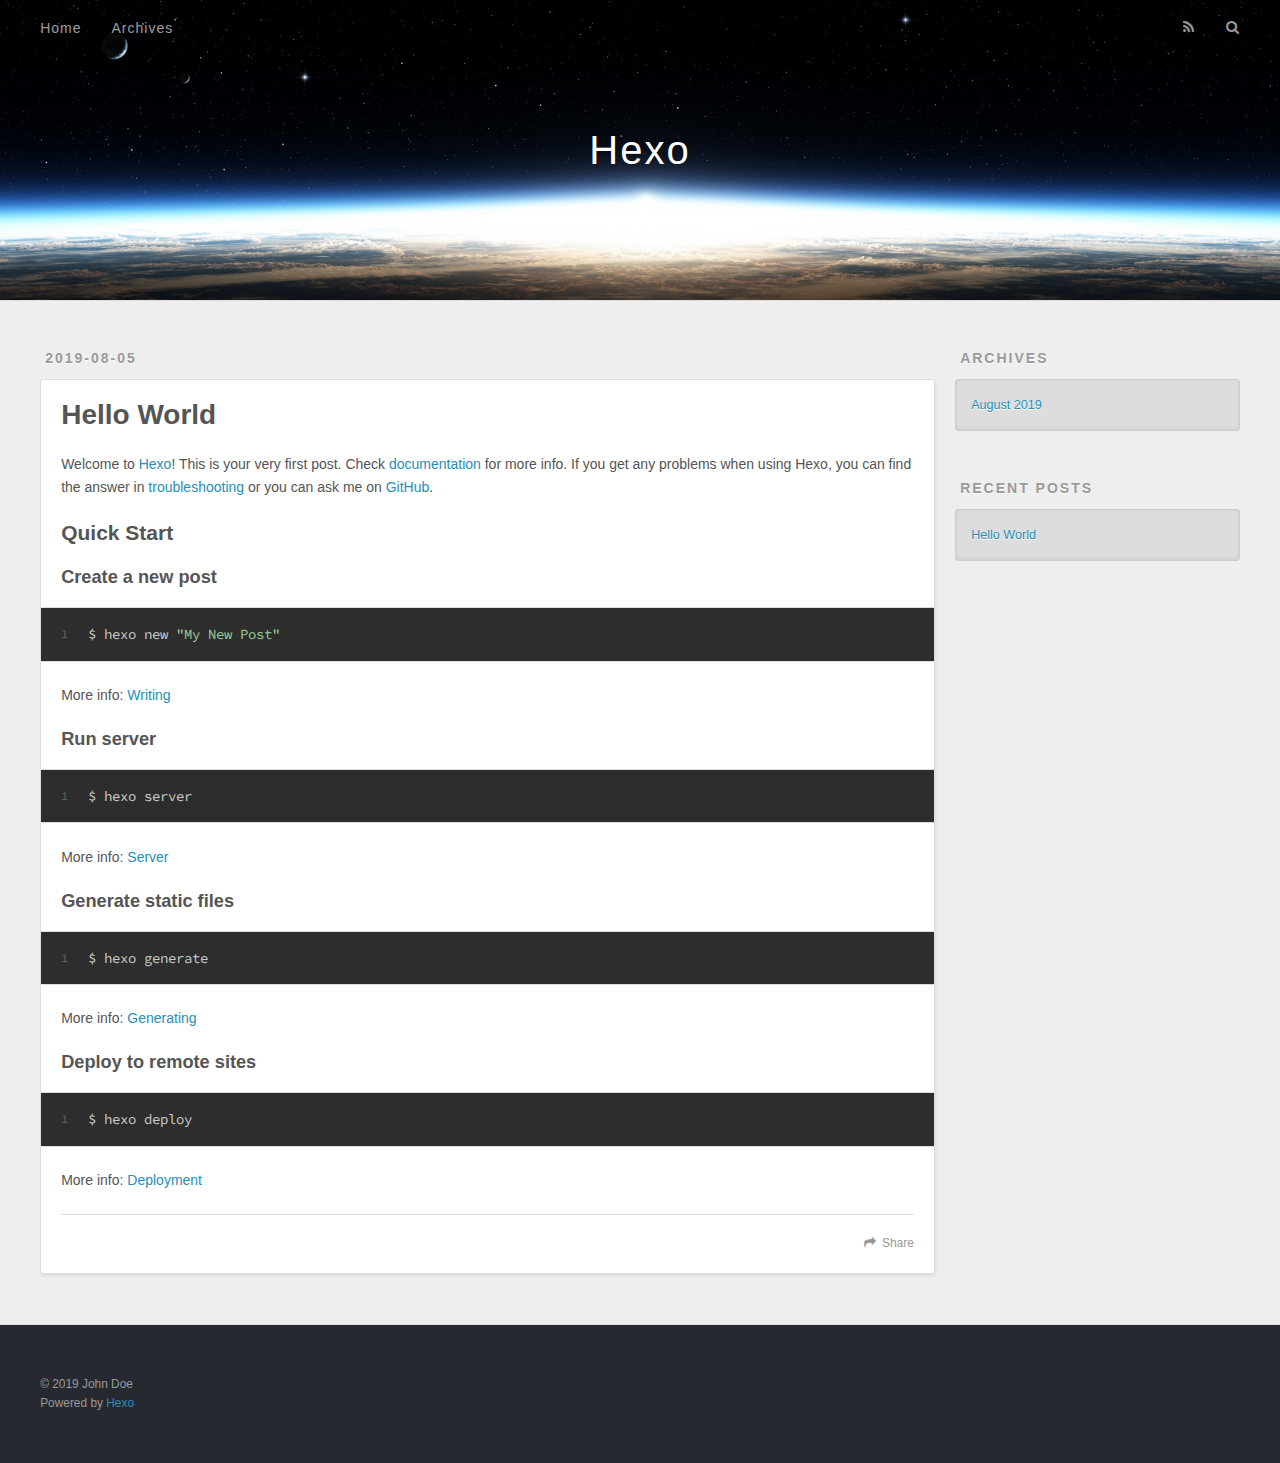
==== index.html @ 6dc32190 "Site updated: 2019-08-05 23:00:31" ====
<!DOCTYPE html>
<html>
<head><meta name="generator" content="Hexo 3.9.0">
  <meta charset="utf-8">
  

  
  <title>Hexo</title>
  <meta name="viewport" content="width=device-width, initial-scale=1, maximum-scale=1">
  <meta property="og:type" content="website">
<meta property="og:title" content="Hexo">
<meta property="og:url" content="http://yoursite.com/index.html">
<meta property="og:site_name" content="Hexo">
<meta property="og:locale" content="default">
<meta name="twitter:card" content="summary">
<meta name="twitter:title" content="Hexo">
  
    <link rel="alternate" href="/atom.xml" title="Hexo" type="application/atom+xml">
  
  
    <link rel="icon" href="/favicon.png">
  
  
    <link href="//fonts.googleapis.com/css?family=Source+Code+Pro" rel="stylesheet" type="text/css">
  
  <link rel="stylesheet" href="/css/style.css">
</head>
</html>
<body>
  <div id="container">
    <div id="wrap">
      <header id="header">
  <div id="banner"></div>
  <div id="header-outer" class="outer">
    <div id="header-title" class="inner">
      <h1 id="logo-wrap">
        <a href="/" id="logo">Hexo</a>
      </h1>
      
    </div>
    <div id="header-inner" class="inner">
      <nav id="main-nav">
        <a id="main-nav-toggle" class="nav-icon"></a>
        
          <a class="main-nav-link" href="/">Home</a>
        
          <a class="main-nav-link" href="/archives">Archives</a>
        
      </nav>
      <nav id="sub-nav">
        
          <a id="nav-rss-link" class="nav-icon" href="/atom.xml" title="RSS Feed"></a>
        
        <a id="nav-search-btn" class="nav-icon" title="Search"></a>
      </nav>
      <div id="search-form-wrap">
        <form action="//google.com/search" method="get" accept-charset="UTF-8" class="search-form"><input type="search" name="q" class="search-form-input" placeholder="Search"><button type="submit" class="search-form-submit">&#xF002;</button><input type="hidden" name="sitesearch" value="http://yoursite.com"></form>
      </div>
    </div>
  </div>
</header>
      <div class="outer">
        <section id="main">
  
    <article id="post-hello-world" class="article article-type-post" itemscope itemprop="blogPost">
  <div class="article-meta">
    <a href="/2019/08/05/hello-world/" class="article-date">
  <time datetime="2019-08-05T14:54:12.470Z" itemprop="datePublished">2019-08-05</time>
</a>
    
  </div>
  <div class="article-inner">
    
    
      <header class="article-header">
        
  
    <h1 itemprop="name">
      <a class="article-title" href="/2019/08/05/hello-world/">Hello World</a>
    </h1>
  

      </header>
    
    <div class="article-entry" itemprop="articleBody">
      
        <p>Welcome to <a href="https://hexo.io/" target="_blank" rel="noopener">Hexo</a>! This is your very first post. Check <a href="https://hexo.io/docs/" target="_blank" rel="noopener">documentation</a> for more info. If you get any problems when using Hexo, you can find the answer in <a href="https://hexo.io/docs/troubleshooting.html" target="_blank" rel="noopener">troubleshooting</a> or you can ask me on <a href="https://github.com/hexojs/hexo/issues" target="_blank" rel="noopener">GitHub</a>.</p>
<h2 id="Quick-Start"><a href="#Quick-Start" class="headerlink" title="Quick Start"></a>Quick Start</h2><h3 id="Create-a-new-post"><a href="#Create-a-new-post" class="headerlink" title="Create a new post"></a>Create a new post</h3><figure class="highlight bash"><table><tr><td class="gutter"><pre><span class="line">1</span><br></pre></td><td class="code"><pre><span class="line">$ hexo new <span class="string">"My New Post"</span></span><br></pre></td></tr></table></figure>

<p>More info: <a href="https://hexo.io/docs/writing.html" target="_blank" rel="noopener">Writing</a></p>
<h3 id="Run-server"><a href="#Run-server" class="headerlink" title="Run server"></a>Run server</h3><figure class="highlight bash"><table><tr><td class="gutter"><pre><span class="line">1</span><br></pre></td><td class="code"><pre><span class="line">$ hexo server</span><br></pre></td></tr></table></figure>

<p>More info: <a href="https://hexo.io/docs/server.html" target="_blank" rel="noopener">Server</a></p>
<h3 id="Generate-static-files"><a href="#Generate-static-files" class="headerlink" title="Generate static files"></a>Generate static files</h3><figure class="highlight bash"><table><tr><td class="gutter"><pre><span class="line">1</span><br></pre></td><td class="code"><pre><span class="line">$ hexo generate</span><br></pre></td></tr></table></figure>

<p>More info: <a href="https://hexo.io/docs/generating.html" target="_blank" rel="noopener">Generating</a></p>
<h3 id="Deploy-to-remote-sites"><a href="#Deploy-to-remote-sites" class="headerlink" title="Deploy to remote sites"></a>Deploy to remote sites</h3><figure class="highlight bash"><table><tr><td class="gutter"><pre><span class="line">1</span><br></pre></td><td class="code"><pre><span class="line">$ hexo deploy</span><br></pre></td></tr></table></figure>

<p>More info: <a href="https://hexo.io/docs/deployment.html" target="_blank" rel="noopener">Deployment</a></p>

      
    </div>
    <footer class="article-footer">
      <a data-url="http://yoursite.com/2019/08/05/hello-world/" data-id="cjyyistg40000jovvkokvq77o" class="article-share-link">Share</a>
      
      
    </footer>
  </div>
  
</article>


  


</section>
        
          <aside id="sidebar">
  
    

  
    

  
    
  
    
  <div class="widget-wrap">
    <h3 class="widget-title">Archives</h3>
    <div class="widget">
      <ul class="archive-list"><li class="archive-list-item"><a class="archive-list-link" href="/archives/2019/08/">August 2019</a></li></ul>
    </div>
  </div>


  
    
  <div class="widget-wrap">
    <h3 class="widget-title">Recent Posts</h3>
    <div class="widget">
      <ul>
        
          <li>
            <a href="/2019/08/05/hello-world/">Hello World</a>
          </li>
        
      </ul>
    </div>
  </div>

  
</aside>
        
      </div>
      <footer id="footer">
  
  <div class="outer">
    <div id="footer-info" class="inner">
      &copy; 2019 John Doe<br>
      Powered by <a href="http://hexo.io/" target="_blank">Hexo</a>
    </div>
  </div>
</footer>
    </div>
    <nav id="mobile-nav">
  
    <a href="/" class="mobile-nav-link">Home</a>
  
    <a href="/archives" class="mobile-nav-link">Archives</a>
  
</nav>
    

<script src="//ajax.googleapis.com/ajax/libs/jquery/2.0.3/jquery.min.js"></script>


  <link rel="stylesheet" href="/fancybox/jquery.fancybox.css">
  <script src="/fancybox/jquery.fancybox.pack.js"></script>


<script src="/js/script.js"></script>



  </div>
</body>
</html>
---- css/style.css ----
body {
  width: 100%;
}
body:before,
body:after {
  content: "";
  display: table;
}
body:after {
  clear: both;
}
html,
body,
div,
span,
applet,
object,
iframe,
h1,
h2,
h3,
h4,
h5,
h6,
p,
blockquote,
pre,
a,
abbr,
acronym,
address,
big,
cite,
code,
del,
dfn,
em,
img,
ins,
kbd,
q,
s,
samp,
small,
strike,
strong,
sub,
sup,
tt,
var,
dl,
dt,
dd,
ol,
ul,
li,
fieldset,
form,
label,
legend,
table,
caption,
tbody,
tfoot,
thead,
tr,
th,
td {
  margin: 0;
  padding: 0;
  border: 0;
  outline: 0;
  font-weight: inherit;
  font-style: inherit;
  font-family: inherit;
  font-size: 100%;
  vertical-align: baseline;
}
body {
  line-height: 1;
  color: #000;
  background: #fff;
}
ol,
ul {
  list-style: none;
}
table {
  border-collapse: separate;
  border-spacing: 0;
  vertical-align: middle;
}
caption,
th,
td {
  text-align: left;
  font-weight: normal;
  vertical-align: middle;
}
a img {
  border: none;
}
input,
button {
  margin: 0;
  padding: 0;
}
input::-moz-focus-inner,
button::-moz-focus-inner {
  border: 0;
  padding: 0;
}
@font-face {
  font-family: FontAwesome;
  font-style: normal;
  font-weight: normal;
  src: url("fonts/fontawesome-webfont.eot?v=#4.0.3");
  src: url("fonts/fontawesome-webfont.eot?#iefix&v=#4.0.3") format("embedded-opentype"), url("fonts/fontawesome-webfont.woff?v=#4.0.3") format("woff"), url("fonts/fontawesome-webfont.ttf?v=#4.0.3") format("truetype"), url("fonts/fontawesome-webfont.svg#fontawesomeregular?v=#4.0.3") format("svg");
}
html,
body,
#container {
  height: 100%;
}
body {
  background: #eee;
  font: 14px -apple-system, BlinkMacSystemFont, "Segoe UI", "Roboto", "Oxygen", "Ubuntu", "Cantarell", "Fira Sans", "Droid Sans", "Helvetica Neue", sans-serif;
  -webkit-text-size-adjust: 100%;
}
.outer {
  max-width: 1220px;
  margin: 0 auto;
  padding: 0 20px;
}
.outer:before,
.outer:after {
  content: "";
  display: table;
}
.outer:after {
  clear: both;
}
.inner {
  display: inline;
  float: left;
  width: 98.33333333333333%;
  margin: 0 0.833333333333333%;
}
.left,
.alignleft {
  float: left;
}
.right,
.alignright {
  float: right;
}
.clear {
  clear: both;
}
#container {
  position: relative;
}
.mobile-nav-on {
  overflow: hidden;
}
#wrap {
  height: 100%;
  width: 100%;
  position: absolute;
  top: 0;
  left: 0;
  -webkit-transition: 0.2s ease-out;
  -moz-transition: 0.2s ease-out;
  -ms-transition: 0.2s ease-out;
  transition: 0.2s ease-out;
  z-index: 1;
  background: #eee;
}
.mobile-nav-on #wrap {
  left: 280px;
}
@media screen and (min-width: 768px) {
  #main {
    display: inline;
    float: left;
    width: 73.33333333333333%;
    margin: 0 0.833333333333333%;
  }
}
.article-date,
.article-category-link,
.archive-year,
.widget-title {
  text-decoration: none;
  text-transform: uppercase;
  letter-spacing: 2px;
  color: #999;
  margin-bottom: 1em;
  margin-left: 5px;
  line-height: 1em;
  text-shadow: 0 1px #fff;
  font-weight: bold;
}
.article-inner,
.archive-article-inner {
  background: #fff;
  -webkit-box-shadow: 1px 2px 3px #ddd;
  box-shadow: 1px 2px 3px #ddd;
  border: 1px solid #ddd;
  border-radius: 3px;
}
.article-entry h1,
.widget h1 {
  font-size: 2em;
}
.article-entry h2,
.widget h2 {
  font-size: 1.5em;
}
.article-entry h3,
.widget h3 {
  font-size: 1.3em;
}
.article-entry h4,
.widget h4 {
  font-size: 1.2em;
}
.article-entry h5,
.widget h5 {
  font-size: 1em;
}
.article-entry h6,
.widget h6 {
  font-size: 1em;
  color: #999;
}
.article-entry hr,
.widget hr {
  border: 1px dashed #ddd;
}
.article-entry strong,
.widget strong {
  font-weight: bold;
}
.article-entry em,
.widget em,
.article-entry cite,
.widget cite {
  font-style: italic;
}
.article-entry sup,
.widget sup,
.article-entry sub,
.widget sub {
  font-size: 0.75em;
  line-height: 0;
  position: relative;
  vertical-align: baseline;
}
.article-entry sup,
.widget sup {
  top: -0.5em;
}
.article-entry sub,
.widget sub {
  bottom: -0.2em;
}
.article-entry small,
.widget small {
  font-size: 0.85em;
}
.article-entry acronym,
.widget acronym,
.article-entry abbr,
.widget abbr {
  border-bottom: 1px dotted;
}
.article-entry ul,
.widget ul,
.article-entry ol,
.widget ol,
.article-entry dl,
.widget dl {
  margin: 0 20px;
  line-height: 1.6em;
}
.article-entry ul ul,
.widget ul ul,
.article-entry ol ul,
.widget ol ul,
.article-entry ul ol,
.widget ul ol,
.article-entry ol ol,
.widget ol ol {
  margin-top: 0;
  margin-bottom: 0;
}
.article-entry ul,
.widget ul {
  list-style: disc;
}
.article-entry ol,
.widget ol {
  list-style: decimal;
}
.article-entry dt,
.widget dt {
  font-weight: bold;
}
#header {
  height: 300px;
  position: relative;
  border-bottom: 1px solid #ddd;
}
#header:before,
#header:after {
  content: "";
  position: absolute;
  left: 0;
  right: 0;
  height: 40px;
}
#header:before {
  top: 0;
  background: -webkit-linear-gradient(rgba(0,0,0,0.2), transparent);
  background: -moz-linear-gradient(rgba(0,0,0,0.2), transparent);
  background: -ms-linear-gradient(rgba(0,0,0,0.2), transparent);
  background: linear-gradient(rgba(0,0,0,0.2), transparent);
}
#header:after {
  bottom: 0;
  background: -webkit-linear-gradient(transparent, rgba(0,0,0,0.2));
  background: -moz-linear-gradient(transparent, rgba(0,0,0,0.2));
  background: -ms-linear-gradient(transparent, rgba(0,0,0,0.2));
  background: linear-gradient(transparent, rgba(0,0,0,0.2));
}
#header-outer {
  height: 100%;
  position: relative;
}
#header-inner {
  position: relative;
  overflow: hidden;
}
#banner {
  position: absolute;
  top: 0;
  left: 0;
  width: 100%;
  height: 100%;
  background: url("images/banner.jpg") center #000;
  -webkit-background-size: cover;
  -moz-background-size: cover;
  background-size: cover;
  z-index: -1;
}
#header-title {
  text-align: center;
  height: 40px;
  position: absolute;
  top: 50%;
  left: 0;
  margin-top: -20px;
}
#logo,
#subtitle {
  text-decoration: none;
  color: #fff;
  font-weight: 300;
  text-shadow: 0 1px 4px rgba(0,0,0,0.3);
}
#logo {
  font-size: 40px;
  line-height: 40px;
  letter-spacing: 2px;
}
#subtitle {
  font-size: 16px;
  line-height: 16px;
  letter-spacing: 1px;
}
#subtitle-wrap {
  margin-top: 16px;
}
#main-nav {
  float: left;
  margin-left: -15px;
}
.nav-icon,
.main-nav-link {
  float: left;
  color: #fff;
  opacity: 0.6;
  text-decoration: none;
  text-shadow: 0 1px rgba(0,0,0,0.2);
  -webkit-transition: opacity 0.2s;
  -moz-transition: opacity 0.2s;
  -ms-transition: opacity 0.2s;
  transition: opacity 0.2s;
  display: block;
  padding: 20px 15px;
}
.nav-icon:hover,
.main-nav-link:hover {
  opacity: 1;
}
.nav-icon {
  font-family: FontAwesome;
  text-align: center;
  font-size: 14px;
  width: 14px;
  height: 14px;
  padding: 20px 15px;
  position: relative;
  cursor: pointer;
}
.main-nav-link {
  font-weight: 300;
  letter-spacing: 1px;
}
@media screen and (max-width: 479px) {
  .main-nav-link {
    display: none;
  }
}
#main-nav-toggle {
  display: none;
}
#main-nav-toggle:before {
  content: "\f0c9";
}
@media screen and (max-width: 479px) {
  #main-nav-toggle {
    display: block;
  }
}
#sub-nav {
  float: right;
  margin-right: -15px;
}
#nav-rss-link:before {
  content: "\f09e";
}
#nav-search-btn:before {
  content: "\f002";
}
#search-form-wrap {
  position: absolute;
  top: 15px;
  width: 150px;
  height: 30px;
  right: -150px;
  opacity: 0;
  -webkit-transition: 0.2s ease-out;
  -moz-transition: 0.2s ease-out;
  -ms-transition: 0.2s ease-out;
  transition: 0.2s ease-out;
}
#search-form-wrap.on {
  opacity: 1;
  right: 0;
}
@media screen and (max-width: 479px) {
  #search-form-wrap {
    width: 100%;
    right: -100%;
  }
}
.search-form {
  position: absolute;
  top: 0;
  left: 0;
  right: 0;
  background: #fff;
  padding: 5px 15px;
  border-radius: 15px;
  -webkit-box-shadow: 0 0 10px rgba(0,0,0,0.3);
  box-shadow: 0 0 10px rgba(0,0,0,0.3);
}
.search-form-input {
  border: none;
  background: none;
  color: #555;
  width: 100%;
  font: 13px -apple-system, BlinkMacSystemFont, "Segoe UI", "Roboto", "Oxygen", "Ubuntu", "Cantarell", "Fira Sans", "Droid Sans", "Helvetica Neue", sans-serif;
  outline: none;
}
.search-form-input::-webkit-search-results-decoration,
.search-form-input::-webkit-search-cancel-button {
  -webkit-appearance: none;
}
.search-form-submit {
  position: absolute;
  top: 50%;
  right: 10px;
  margin-top: -7px;
  font: 13px FontAwesome;
  border: none;
  background: none;
  color: #bbb;
  cursor: pointer;
}
.search-form-submit:hover,
.search-form-submit:focus {
  color: #777;
}
.article {
  margin: 50px 0;
}
.article-inner {
  overflow: hidden;
}
.article-meta:before,
.article-meta:after {
  content: "";
  display: table;
}
.article-meta:after {
  clear: both;
}
.article-date {
  float: left;
}
.article-category {
  float: left;
  line-height: 1em;
  color: #ccc;
  text-shadow: 0 1px #fff;
  margin-left: 8px;
}
.article-category:before {
  content: "\2022";
}
.article-category-link {
  margin: 0 12px 1em;
}
.article-header {
  padding: 20px 20px 0;
}
.article-title {
  text-decoration: none;
  font-size: 2em;
  font-weight: bold;
  color: #555;
  line-height: 1.1em;
  -webkit-transition: color 0.2s;
  -moz-transition: color 0.2s;
  -ms-transition: color 0.2s;
  transition: color 0.2s;
}
a.article-title:hover {
  color: #258fb8;
}
.article-entry {
  color: #555;
  padding: 0 20px;
}
.article-entry:before,
.article-entry:after {
  content: "";
  display: table;
}
.article-entry:after {
  clear: both;
}
.article-entry p,
.article-entry table {
  line-height: 1.6em;
  margin: 1.6em 0;
}
.article-entry h1,
.article-entry h2,
.article-entry h3,
.article-entry h4,
.article-entry h5,
.article-entry h6 {
  font-weight: bold;
}
.article-entry h1,
.article-entry h2,
.article-entry h3,
.article-entry h4,
.article-entry h5,
.article-entry h6 {
  line-height: 1.1em;
  margin: 1.1em 0;
}
.article-entry a {
  color: #258fb8;
  text-decoration: none;
}
.article-entry a:hover {
  text-decoration: underline;
}
.article-entry ul,
.article-entry ol,
.article-entry dl {
  margin-top: 1.6em;
  margin-bottom: 1.6em;
}
.article-entry img,
.article-entry video {
  max-width: 100%;
  height: auto;
  display: block;
  margin: auto;
}
.article-entry iframe {
  border: none;
}
.article-entry table {
  width: 100%;
  border-collapse: collapse;
  border-spacing: 0;
}
.article-entry th {
  font-weight: bold;
  border-bottom: 3px solid #ddd;
  padding-bottom: 0.5em;
}
.article-entry td {
  border-bottom: 1px solid #ddd;
  padding: 10px 0;
}
.article-entry blockquote {
  font-family: Georgia, "Times New Roman", serif;
  font-size: 1.4em;
  margin: 1.6em 20px;
  text-align: center;
}
.article-entry blockquote footer {
  font-size: 14px;
  margin: 1.6em 0;
  font-family: -apple-system, BlinkMacSystemFont, "Segoe UI", "Roboto", "Oxygen", "Ubuntu", "Cantarell", "Fira Sans", "Droid Sans", "Helvetica Neue", sans-serif;
}
.article-entry blockquote footer cite:before {
  content: "—";
  padding: 0 0.5em;
}
.article-entry .pullquote {
  text-align: left;
  width: 45%;
  margin: 0;
}
.article-entry .pullquote.left {
  margin-left: 0.5em;
  margin-right: 1em;
}
.article-entry .pullquote.right {
  margin-right: 0.5em;
  margin-left: 1em;
}
.article-entry .caption {
  color: #999;
  display: block;
  font-size: 0.9em;
  margin-top: 0.5em;
  position: relative;
  text-align: center;
}
.article-entry .video-container {
  position: relative;
  padding-top: 56.25%;
  height: 0;
  overflow: hidden;
}
.article-entry .video-container iframe,
.article-entry .video-container object,
.article-entry .video-container embed {
  position: absolute;
  top: 0;
  left: 0;
  width: 100%;
  height: 100%;
  margin-top: 0;
}
.article-more-link a {
  display: inline-block;
  line-height: 1em;
  padding: 6px 15px;
  border-radius: 15px;
  background: #eee;
  color: #999;
  text-shadow: 0 1px #fff;
  text-decoration: none;
}
.article-more-link a:hover {
  background: #258fb8;
  color: #fff;
  text-decoration: none;
  text-shadow: 0 1px #1e7293;
}
.article-footer {
  font-size: 0.85em;
  line-height: 1.6em;
  border-top: 1px solid #ddd;
  padding-top: 1.6em;
  margin: 0 20px 20px;
}
.article-footer:before,
.article-footer:after {
  content: "";
  display: table;
}
.article-footer:after {
  clear: both;
}
.article-footer a {
  color: #999;
  text-decoration: none;
}
.article-footer a:hover {
  color: #555;
}
.article-tag-list-item {
  float: left;
  margin-right: 10px;
}
.article-tag-list-link:before {
  content: "#";
}
.article-comment-link {
  float: right;
}
.article-comment-link:before {
  content: "\f075";
  font-family: FontAwesome;
  padding-right: 8px;
}
.article-share-link {
  cursor: pointer;
  float: right;
  margin-left: 20px;
}
.article-share-link:before {
  content: "\f064";
  font-family: FontAwesome;
  padding-right: 6px;
}
#article-nav {
  position: relative;
}
#article-nav:before,
#article-nav:after {
  content: "";
  display: table;
}
#article-nav:after {
  clear: both;
}
@media screen and (min-width: 768px) {
  #article-nav {
    margin: 50px 0;
  }
  #article-nav:before {
    width: 8px;
    height: 8px;
    position: absolute;
    top: 50%;
    left: 50%;
    margin-top: -4px;
    margin-left: -4px;
    content: "";
    border-radius: 50%;
    background: #ddd;
    -webkit-box-shadow: 0 1px 2px #fff;
    box-shadow: 0 1px 2px #fff;
  }
}
.article-nav-link-wrap {
  text-decoration: none;
  text-shadow: 0 1px #fff;
  color: #999;
  -webkit-box-sizing: border-box;
  -moz-box-sizing: border-box;
  box-sizing: border-box;
  margin-top: 50px;
  text-align: center;
  display: block;
}
.article-nav-link-wrap:hover {
  color: #555;
}
@media screen and (min-width: 768px) {
  .article-nav-link-wrap {
    width: 50%;
    margin-top: 0;
  }
}
@media screen and (min-width: 768px) {
  #article-nav-newer {
    float: left;
    text-align: right;
    padding-right: 20px;
  }
}
@media screen and (min-width: 768px) {
  #article-nav-older {
    float: right;
    text-align: left;
    padding-left: 20px;
  }
}
.article-nav-caption {
  text-transform: uppercase;
  letter-spacing: 2px;
  color: #ddd;
  line-height: 1em;
  font-weight: bold;
}
#article-nav-newer .article-nav-caption {
  margin-right: -2px;
}
.article-nav-title {
  font-size: 0.85em;
  line-height: 1.6em;
  margin-top: 0.5em;
}
.article-share-box {
  position: absolute;
  display: none;
  background: #fff;
  -webkit-box-shadow: 1px 2px 10px rgba(0,0,0,0.2);
  box-shadow: 1px 2px 10px rgba(0,0,0,0.2);
  border-radius: 3px;
  margin-left: -145px;
  overflow: hidden;
  z-index: 1;
}
.article-share-box.on {
  display: block;
}
.article-share-input {
  width: 100%;
  background: none;
  -webkit-box-sizing: border-box;
  -moz-box-sizing: border-box;
  box-sizing: border-box;
  font: 14px -apple-system, BlinkMacSystemFont, "Segoe UI", "Roboto", "Oxygen", "Ubuntu", "Cantarell", "Fira Sans", "Droid Sans", "Helvetica Neue", sans-serif;
  padding: 0 15px;
  color: #555;
  outline: none;
  border: 1px solid #ddd;
  border-radius: 3px 3px 0 0;
  height: 36px;
  line-height: 36px;
}
.article-share-links {
  background: #eee;
}
.article-share-links:before,
.article-share-links:after {
  content: "";
  display: table;
}
.article-share-links:after {
  clear: both;
}
.article-share-twitter,
.article-share-facebook,
.article-share-pinterest,
.article-share-google {
  width: 50px;
  height: 36px;
  display: block;
  float: left;
  position: relative;
  color: #999;
  text-shadow: 0 1px #fff;
}
.article-share-twitter:before,
.article-share-facebook:before,
.article-share-pinterest:before,
.article-share-google:before {
  font-size: 20px;
  font-family: FontAwesome;
  width: 20px;
  height: 20px;
  position: absolute;
  top: 50%;
  left: 50%;
  margin-top: -10px;
  margin-left: -10px;
  text-align: center;
}
.article-share-twitter:hover,
.article-share-facebook:hover,
.article-share-pinterest:hover,
.article-share-google:hover {
  color: #fff;
}
.article-share-twitter:before {
  content: "\f099";
}
.article-share-twitter:hover {
  background: #00aced;
  text-shadow: 0 1px #008abe;
}
.article-share-facebook:before {
  content: "\f09a";
}
.article-share-facebook:hover {
  background: #3b5998;
  text-shadow: 0 1px #2f477a;
}
.article-share-pinterest:before {
  content: "\f0d2";
}
.article-share-pinterest:hover {
  background: #cb2027;
  text-shadow: 0 1px #a21a1f;
}
.article-share-google:before {
  content: "\f0d5";
}
.article-share-google:hover {
  background: #dd4b39;
  text-shadow: 0 1px #be3221;
}
.article-gallery {
  background: #000;
  position: relative;
}
.article-gallery-photos {
  position: relative;
  overflow: hidden;
}
.article-gallery-img {
  display: none;
  max-width: 100%;
}
.article-gallery-img:first-child {
  display: block;
}
.article-gallery-img.loaded {
  position: absolute;
  display: block;
}
.article-gallery-img img {
  display: block;
  max-width: 100%;
  margin: 0 auto;
}
#comments {
  background: #fff;
  -webkit-box-shadow: 1px 2px 3px #ddd;
  box-shadow: 1px 2px 3px #ddd;
  padding: 20px;
  border: 1px solid #ddd;
  border-radius: 3px;
  margin: 50px 0;
}
#comments a {
  color: #258fb8;
}
.archives-wrap {
  margin: 50px 0;
}
.archives:before,
.archives:after {
  content: "";
  display: table;
}
.archives:after {
  clear: both;
}
.archive-year-wrap {
  margin-bottom: 1em;
}
.archives {
  -webkit-column-gap: 10px;
  -moz-column-gap: 10px;
  column-gap: 10px;
}
@media screen and (min-width: 480px) and (max-width: 767px) {
  .archives {
    -webkit-column-count: 2;
    -moz-column-count: 2;
    column-count: 2;
  }
}
@media screen and (min-width: 768px) {
  .archives {
    -webkit-column-count: 3;
    -moz-column-count: 3;
    column-count: 3;
  }
}
.archive-article {
  -webkit-column-break-inside: avoid;
  page-break-inside: avoid;
  overflow: hidden;
  break-inside: avoid-column;
}
.archive-article-inner {
  padding: 10px;
  margin-bottom: 15px;
}
.archive-article-title {
  text-decoration: none;
  font-weight: bold;
  color: #555;
  -webkit-transition: color 0.2s;
  -moz-transition: color 0.2s;
  -ms-transition: color 0.2s;
  transition: color 0.2s;
  line-height: 1.6em;
}
.archive-article-title:hover {
  color: #258fb8;
}
.archive-article-footer {
  margin-top: 1em;
}
.archive-article-date {
  color: #999;
  text-decoration: none;
  font-size: 0.85em;
  line-height: 1em;
  margin-bottom: 0.5em;
  display: block;
}
#page-nav {
  margin: 50px auto;
  background: #fff;
  -webkit-box-shadow: 1px 2px 3px #ddd;
  box-shadow: 1px 2px 3px #ddd;
  border: 1px solid #ddd;
  border-radius: 3px;
  text-align: center;
  color: #999;
  overflow: hidden;
}
#page-nav:before,
#page-nav:after {
  content: "";
  display: table;
}
#page-nav:after {
  clear: both;
}
#page-nav a,
#page-nav span {
  padding: 10px 20px;
  line-height: 1;
  height: 2ex;
}
#page-nav a {
  color: #999;
  text-decoration: none;
}
#page-nav a:hover {
  background: #999;
  color: #fff;
}
#page-nav .prev {
  float: left;
}
#page-nav .next {
  float: right;
}
#page-nav .page-number {
  display: inline-block;
}
@media screen and (max-width: 479px) {
  #page-nav .page-number {
    display: none;
  }
}
#page-nav .current {
  color: #555;
  font-weight: bold;
}
#page-nav .space {
  color: #ddd;
}
#footer {
  background: #262a30;
  padding: 50px 0;
  border-top: 1px solid #ddd;
  color: #999;
}
#footer a {
  color: #258fb8;
  text-decoration: none;
}
#footer a:hover {
  text-decoration: underline;
}
#footer-info {
  line-height: 1.6em;
  font-size: 0.85em;
}
.article-entry pre,
.article-entry .highlight {
  background: #2d2d2d;
  margin: 0 -20px;
  padding: 15px 20px;
  border-style: solid;
  border-color: #ddd;
  border-width: 1px 0;
  overflow: auto;
  color: #ccc;
  line-height: 22.400000000000002px;
}
.article-entry .highlight .gutter pre,
.article-entry .gist .gist-file .gist-data .line-numbers {
  color: #666;
  font-size: 0.85em;
}
.article-entry pre,
.article-entry code {
  font-family: "Source Code Pro", Consolas, Monaco, Menlo, Consolas, monospace;
}
.article-entry code {
  background: #eee;
  text-shadow: 0 1px #fff;
  padding: 0 0.3em;
}
.article-entry pre code {
  background: none;
  text-shadow: none;
  padding: 0;
}
.article-entry .highlight pre {
  border: none;
  margin: 0;
  padding: 0;
}
.article-entry .highlight table {
  margin: 0;
  width: auto;
}
.article-entry .highlight td {
  border: none;
  padding: 0;
}
.article-entry .highlight figcaption {
  font-size: 0.85em;
  color: #999;
  line-height: 1em;
  margin-bottom: 1em;
}
.article-entry .highlight figcaption:before,
.article-entry .highlight figcaption:after {
  content: "";
  display: table;
}
.article-entry .highlight figcaption:after {
  clear: both;
}
.article-entry .highlight figcaption a {
  float: right;
}
.article-entry .highlight .gutter pre {
  text-align: right;
  padding-right: 20px;
}
.article-entry .highlight .line {
  height: 22.400000000000002px;
}
.article-entry .highlight .line.marked {
  background: #515151;
}
.article-entry .gist {
  margin: 0 -20px;
  border-style: solid;
  border-color: #ddd;
  border-width: 1px 0;
  background: #2d2d2d;
  padding: 15px 20px 15px 0;
}
.article-entry .gist .gist-file {
  border: none;
  font-family: "Source Code Pro", Consolas, Monaco, Menlo, Consolas, monospace;
  margin: 0;
}
.article-entry .gist .gist-file .gist-data {
  background: none;
  border: none;
}
.article-entry .gist .gist-file .gist-data .line-numbers {
  background: none;
  border: none;
  padding: 0 20px 0 0;
}
.article-entry .gist .gist-file .gist-data .line-data {
  padding: 0 !important;
}
.article-entry .gist .gist-file .highlight {
  margin: 0;
  padding: 0;
  border: none;
}
.article-entry .gist .gist-file .gist-meta {
  background: #2d2d2d;
  color: #999;
  font: 0.85em -apple-system, BlinkMacSystemFont, "Segoe UI", "Roboto", "Oxygen", "Ubuntu", "Cantarell", "Fira Sans", "Droid Sans", "Helvetica Neue", sans-serif;
  text-shadow: 0 0;
  padding: 0;
  margin-top: 1em;
  margin-left: 20px;
}
.article-entry .gist .gist-file .gist-meta a {
  color: #258fb8;
  font-weight: normal;
}
.article-entry .gist .gist-file .gist-meta a:hover {
  text-decoration: underline;
}
pre .comment,
pre .title {
  color: #999;
}
pre .variable,
pre .attribute,
pre .tag,
pre .regexp,
pre .ruby .constant,
pre .xml .tag .title,
pre .xml .pi,
pre .xml .doctype,
pre .html .doctype,
pre .css .id,
pre .css .class,
pre .css .pseudo {
  color: #f2777a;
}
pre .number,
pre .preprocessor,
pre .built_in,
pre .literal,
pre .params,
pre .constant {
  color: #f99157;
}
pre .class,
pre .ruby .class .title,
pre .css .rules .attribute {
  color: #9c9;
}
pre .string,
pre .value,
pre .inheritance,
pre .header,
pre .ruby .symbol,
pre .xml .cdata {
  color: #9c9;
}
pre .css .hexcolor {
  color: #6cc;
}
pre .function,
pre .python .decorator,
pre .python .title,
pre .ruby .function .title,
pre .ruby .title .keyword,
pre .perl .sub,
pre .javascript .title,
pre .coffeescript .title {
  color: #69c;
}
pre .keyword,
pre .javascript .function {
  color: #c9c;
}
@media screen and (max-width: 479px) {
  #mobile-nav {
    position: absolute;
    top: 0;
    left: 0;
    width: 280px;
    height: 100%;
    background: #191919;
    border-right: 1px solid #fff;
  }
}
@media screen and (max-width: 479px) {
  .mobile-nav-link {
    display: block;
    color: #999;
    text-decoration: none;
    padding: 15px 20px;
    font-weight: bold;
  }
  .mobile-nav-link:hover {
    color: #fff;
  }
}
@media screen and (min-width: 768px) {
  #sidebar {
    display: inline;
    float: left;
    width: 23.333333333333332%;
    margin: 0 0.833333333333333%;
  }
}
.widget-wrap {
  margin: 50px 0;
}
.widget {
  color: #777;
  text-shadow: 0 1px #fff;
  background: #ddd;
  -webkit-box-shadow: 0 -1px 4px #ccc inset;
  box-shadow: 0 -1px 4px #ccc inset;
  border: 1px solid #ccc;
  padding: 15px;
  border-radius: 3px;
}
.widget a {
  color: #258fb8;
  text-decoration: none;
}
.widget a:hover {
  text-decoration: underline;
}
.widget ul ul,
.widget ol ul,
.widget dl ul,
.widget ul ol,
.widget ol ol,
.widget dl ol,
.widget ul dl,
.widget ol dl,
.widget dl dl {
  margin-left: 15px;
  list-style: disc;
}
.widget {
  line-height: 1.6em;
  word-wrap: break-word;
  font-size: 0.9em;
}
.widget ul,
.widget ol {
  list-style: none;
  margin: 0;
}
.widget ul ul,
.widget ol ul,
.widget ul ol,
.widget ol ol {
  margin: 0 20px;
}
.widget ul ul,
.widget ol ul {
  list-style: disc;
}
.widget ul ol,
.widget ol ol {
  list-style: decimal;
}
.category-list-count,
.tag-list-count,
.archive-list-count {
  padding-left: 5px;
  color: #999;
  font-size: 0.85em;
}
.category-list-count:before,
.tag-list-count:before,
.archive-list-count:before {
  content: "(";
}
.category-list-count:after,
.tag-list-count:after,
.archive-list-count:after {
  content: ")";
}
.tagcloud a {
  margin-right: 5px;
  display: inline-block;
}
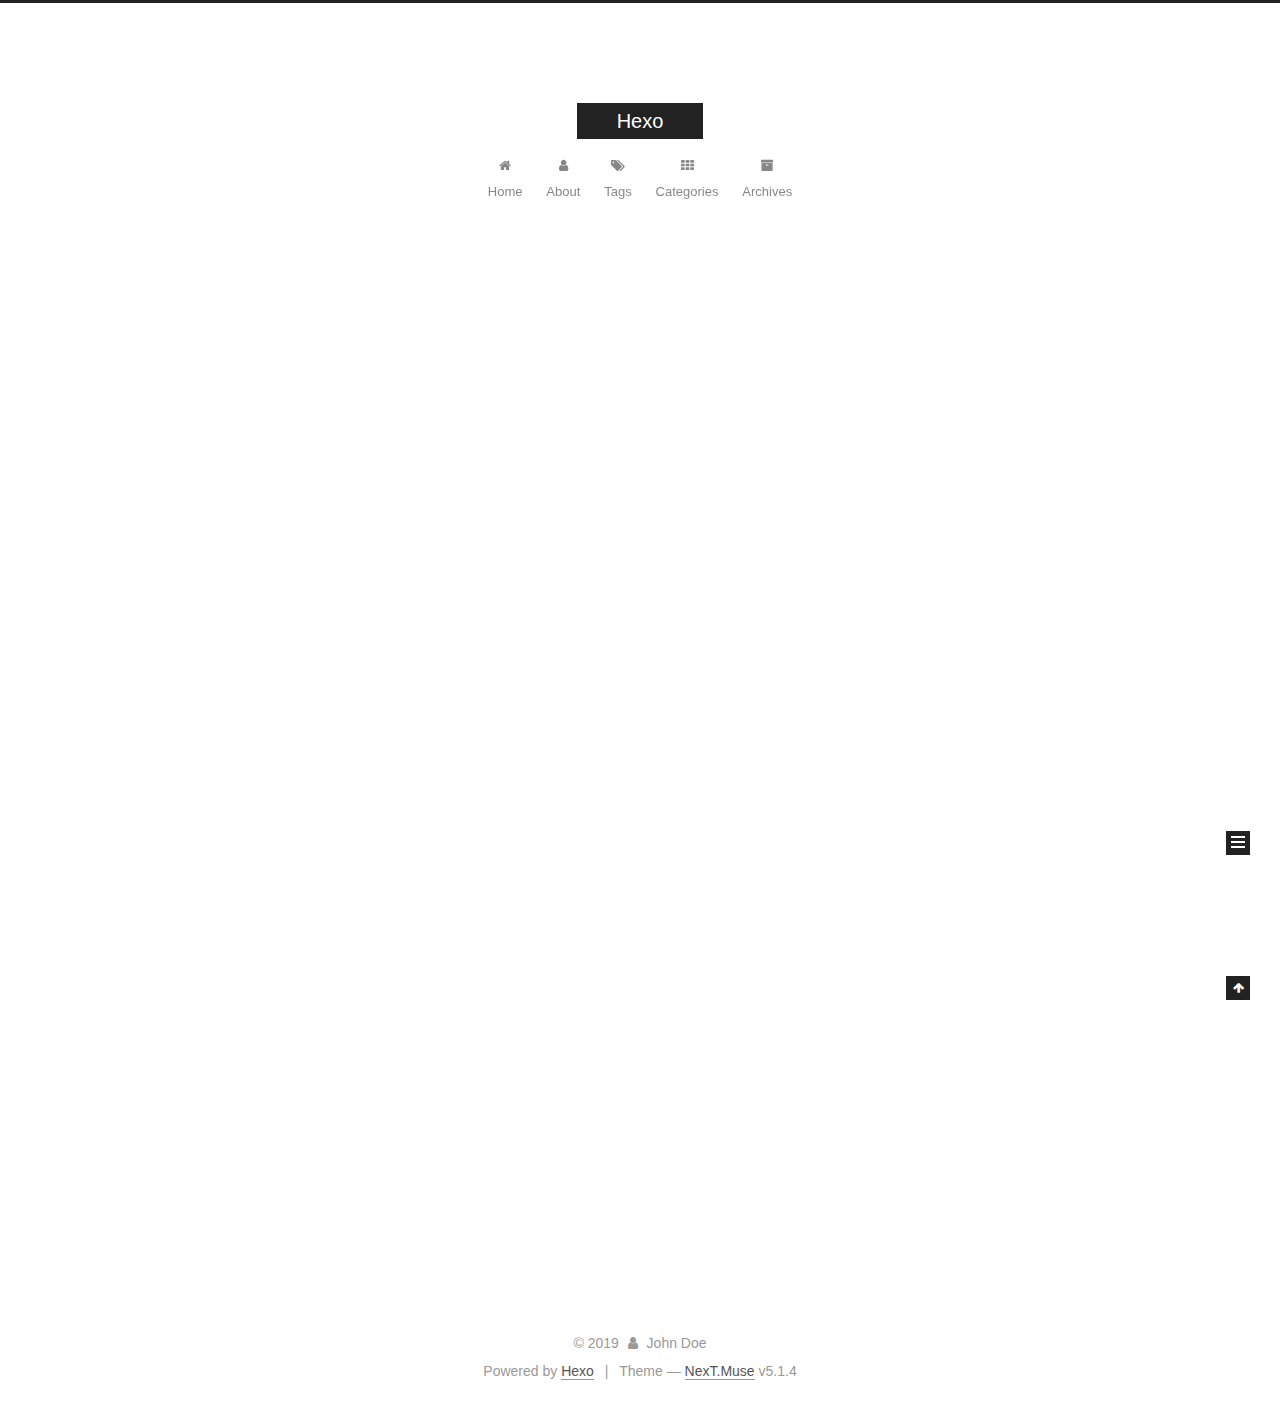
==== commit 71cbf607: "Site updated: 2019-08-05 23:18:42" ====
--- a/index.html
+++ b/index.html
@@ -1,188 +1,650 @@
 <!DOCTYPE html>
-<html>
+
+
+
+  
+
+
+<html class="theme-next muse use-motion" lang>
 <head><meta name="generator" content="Hexo 3.9.0">
-  <meta charset="utf-8">
-  
-
-  
-  <title>Hexo</title>
-  <meta name="viewport" content="width=device-width, initial-scale=1, maximum-scale=1">
-  <meta property="og:type" content="website">
+  <meta charset="UTF-8">
+<meta http-equiv="X-UA-Compatible" content="IE=edge">
+<meta name="viewport" content="width=device-width, initial-scale=1, maximum-scale=1">
+<meta name="theme-color" content="#222">
+
+
+
+
+
+
+
+
+
+<meta http-equiv="Cache-Control" content="no-transform">
+<meta http-equiv="Cache-Control" content="no-siteapp">
+
+
+
+
+
+
+
+
+
+
+
+
+
+
+
+
+  
+  
+  <link href="/lib/fancybox/source/jquery.fancybox.css?v=2.1.5" rel="stylesheet" type="text/css">
+
+
+
+
+
+
+
+<link href="/lib/font-awesome/css/font-awesome.min.css?v=4.6.2" rel="stylesheet" type="text/css">
+
+<link href="/css/main.css?v=5.1.4" rel="stylesheet" type="text/css">
+
+
+  <link rel="apple-touch-icon" sizes="180x180" href="/images/apple-touch-icon-next.png?v=5.1.4">
+
+
+  <link rel="icon" type="image/png" sizes="32x32" href="/images/favicon-32x32-next.png?v=5.1.4">
+
+
+  <link rel="icon" type="image/png" sizes="16x16" href="/images/favicon-16x16-next.png?v=5.1.4">
+
+
+  <link rel="mask-icon" href="/images/logo.svg?v=5.1.4" color="#222">
+
+
+
+
+
+  <meta name="keywords" content="Hexo, NexT">
+
+
+
+
+
+
+
+
+
+
+<meta property="og:type" content="website">
 <meta property="og:title" content="Hexo">
 <meta property="og:url" content="http://yoursite.com/index.html">
 <meta property="og:site_name" content="Hexo">
 <meta property="og:locale" content="default">
 <meta name="twitter:card" content="summary">
 <meta name="twitter:title" content="Hexo">
-  
-    <link rel="alternate" href="/atom.xml" title="Hexo" type="application/atom+xml">
-  
-  
-    <link rel="icon" href="/favicon.png">
-  
-  
-    <link href="//fonts.googleapis.com/css?family=Source+Code+Pro" rel="stylesheet" type="text/css">
-  
-  <link rel="stylesheet" href="/css/style.css">
+
+
+
+<script type="text/javascript" id="hexo.configurations">
+  var NexT = window.NexT || {};
+  var CONFIG = {
+    root: '/',
+    scheme: 'Muse',
+    version: '5.1.4',
+    sidebar: {"position":"left","display":"post","offset":12,"b2t":false,"scrollpercent":false,"onmobile":false},
+    fancybox: true,
+    tabs: true,
+    motion: {"enable":true,"async":false,"transition":{"post_block":"fadeIn","post_header":"slideDownIn","post_body":"slideDownIn","coll_header":"slideLeftIn","sidebar":"slideUpIn"}},
+    duoshuo: {
+      userId: '0',
+      author: 'Author'
+    },
+    algolia: {
+      applicationID: '',
+      apiKey: '',
+      indexName: '',
+      hits: {"per_page":10},
+      labels: {"input_placeholder":"Search for Posts","hits_empty":"We didn't find any results for the search: ${query}","hits_stats":"${hits} results found in ${time} ms"}
+    }
+  };
+</script>
+
+
+
+  <link rel="canonical" href="http://yoursite.com/">
+
+
+
+
+
+  <title>Hexo</title>
+  
+
+
+
+
+
+
+
+
 </head>
-</html>
-<body>
-  <div id="container">
-    <div id="wrap">
-      <header id="header">
-  <div id="banner"></div>
-  <div id="header-outer" class="outer">
-    <div id="header-title" class="inner">
-      <h1 id="logo-wrap">
-        <a href="/" id="logo">Hexo</a>
-      </h1>
-      
+
+<body itemscope itemtype="http://schema.org/WebPage" lang="default">
+
+  
+  
+    
+  
+
+  <div class="container sidebar-position-left 
+  page-home">
+    <div class="headband"></div>
+
+    <header id="header" class="header" itemscope itemtype="http://schema.org/WPHeader">
+      <div class="header-inner"><div class="site-brand-wrapper">
+  <div class="site-meta ">
+    
+
+    <div class="custom-logo-site-title">
+      <a href="/" class="brand" rel="start">
+        <span class="logo-line-before"><i></i></span>
+        <span class="site-title">Hexo</span>
+        <span class="logo-line-after"><i></i></span>
+      </a>
     </div>
-    <div id="header-inner" class="inner">
-      <nav id="main-nav">
-        <a id="main-nav-toggle" class="nav-icon"></a>
-        
-          <a class="main-nav-link" href="/">Home</a>
-        
-          <a class="main-nav-link" href="/archives">Archives</a>
-        
-      </nav>
-      <nav id="sub-nav">
-        
-          <a id="nav-rss-link" class="nav-icon" href="/atom.xml" title="RSS Feed"></a>
-        
-        <a id="nav-search-btn" class="nav-icon" title="Search"></a>
-      </nav>
-      <div id="search-form-wrap">
-        <form action="//google.com/search" method="get" accept-charset="UTF-8" class="search-form"><input type="search" name="q" class="search-form-input" placeholder="Search"><button type="submit" class="search-form-submit">&#xF002;</button><input type="hidden" name="sitesearch" value="http://yoursite.com"></form>
-      </div>
+      
+        <p class="site-subtitle"></p>
+      
+  </div>
+
+  <div class="site-nav-toggle">
+    <button>
+      <span class="btn-bar"></span>
+      <span class="btn-bar"></span>
+      <span class="btn-bar"></span>
+    </button>
+  </div>
+</div>
+
+<nav class="site-nav">
+  
+
+  
+    <ul id="menu" class="menu">
+      
+        
+        <li class="menu-item menu-item-home">
+          <a href="/" rel="section">
+            
+              <i class="menu-item-icon fa fa-fw fa-home"></i> <br>
+            
+            Home
+          </a>
+        </li>
+      
+        
+        <li class="menu-item menu-item-about">
+          <a href="/about/" rel="section">
+            
+              <i class="menu-item-icon fa fa-fw fa-user"></i> <br>
+            
+            About
+          </a>
+        </li>
+      
+        
+        <li class="menu-item menu-item-tags">
+          <a href="/tags/" rel="section">
+            
+              <i class="menu-item-icon fa fa-fw fa-tags"></i> <br>
+            
+            Tags
+          </a>
+        </li>
+      
+        
+        <li class="menu-item menu-item-categories">
+          <a href="/categories/" rel="section">
+            
+              <i class="menu-item-icon fa fa-fw fa-th"></i> <br>
+            
+            Categories
+          </a>
+        </li>
+      
+        
+        <li class="menu-item menu-item-archives">
+          <a href="/archives/" rel="section">
+            
+              <i class="menu-item-icon fa fa-fw fa-archive"></i> <br>
+            
+            Archives
+          </a>
+        </li>
+      
+
+      
+    </ul>
+  
+
+  
+</nav>
+
+
+
+ </div>
+    </header>
+
+    <main id="main" class="main">
+      <div class="main-inner">
+        <div class="content-wrap">
+          <div id="content" class="content">
+            
+  <section id="posts" class="posts-expand">
+    
+      
+
+  
+
+  
+  
+  
+
+  <article class="post post-type-normal" itemscope itemtype="http://schema.org/Article">
+  
+  
+  
+  <div class="post-block">
+    <link itemprop="mainEntityOfPage" href="http://yoursite.com/2019/08/05/hello-world/">
+
+    <span hidden itemprop="author" itemscope itemtype="http://schema.org/Person">
+      <meta itemprop="name" content="John Doe">
+      <meta itemprop="description" content>
+      <meta itemprop="image" content="/images/avatar.gif">
+    </span>
+
+    <span hidden itemprop="publisher" itemscope itemtype="http://schema.org/Organization">
+      <meta itemprop="name" content="Hexo">
+    </span>
+
+    
+      <header class="post-header">
+
+        
+        
+          <h1 class="post-title" itemprop="name headline">
+                
+                <a class="post-title-link" href="/2019/08/05/hello-world/" itemprop="url">Hello World</a></h1>
+        
+
+        <div class="post-meta">
+          <span class="post-time">
+            
+              <span class="post-meta-item-icon">
+                <i class="fa fa-calendar-o"></i>
+              </span>
+              
+                <span class="post-meta-item-text">Posted on</span>
+              
+              <time title="Post created" itemprop="dateCreated datePublished" datetime="2019-08-05T22:54:12+08:00">
+                2019-08-05
+              </time>
+            
+
+            
+
+            
+          </span>
+
+          
+
+          
+            
+          
+
+          
+          
+
+          
+
+          
+
+          
+
+        </div>
+      </header>
+    
+
+    
+    
+    
+    <div class="post-body" itemprop="articleBody">
+
+      
+      
+
+      
+        
+          
+            <p>Welcome to <a href="https://hexo.io/" target="_blank" rel="noopener">Hexo</a>! This is your very first post. Check <a href="https://hexo.io/docs/" target="_blank" rel="noopener">documentation</a> for more info. If you get any problems when using Hexo, you can find the answer in <a href="https://hexo.io/docs/troubleshooting.html" target="_blank" rel="noopener">troubleshooting</a> or you can ask me on <a href="https://github.com/hexojs/hexo/issues" target="_blank" rel="noopener">GitHub</a>.</p>
+<h2 id="Quick-Start"><a href="#Quick-Start" class="headerlink" title="Quick Start"></a>Quick Start</h2><h3 id="Create-a-new-post"><a href="#Create-a-new-post" class="headerlink" title="Create a new post"></a>Create a new post</h3><figure class="highlight bash"><table><tr><td class="gutter"><pre><span class="line">1</span><br></pre></td><td class="code"><pre><span class="line">$ hexo new <span class="string">"My New Post"</span></span><br></pre></td></tr></table></figure>
+
+<p>More info: <a href="https://hexo.io/docs/writing.html" target="_blank" rel="noopener">Writing</a></p>
+<h3 id="Run-server"><a href="#Run-server" class="headerlink" title="Run server"></a>Run server</h3><figure class="highlight bash"><table><tr><td class="gutter"><pre><span class="line">1</span><br></pre></td><td class="code"><pre><span class="line">$ hexo server</span><br></pre></td></tr></table></figure>
+
+<p>More info: <a href="https://hexo.io/docs/server.html" target="_blank" rel="noopener">Server</a></p>
+<h3 id="Generate-static-files"><a href="#Generate-static-files" class="headerlink" title="Generate static files"></a>Generate static files</h3><figure class="highlight bash"><table><tr><td class="gutter"><pre><span class="line">1</span><br></pre></td><td class="code"><pre><span class="line">$ hexo generate</span><br></pre></td></tr></table></figure>
+
+<p>More info: <a href="https://hexo.io/docs/generating.html" target="_blank" rel="noopener">Generating</a></p>
+<h3 id="Deploy-to-remote-sites"><a href="#Deploy-to-remote-sites" class="headerlink" title="Deploy to remote sites"></a>Deploy to remote sites</h3><figure class="highlight bash"><table><tr><td class="gutter"><pre><span class="line">1</span><br></pre></td><td class="code"><pre><span class="line">$ hexo deploy</span><br></pre></td></tr></table></figure>
+
+<p>More info: <a href="https://hexo.io/docs/deployment.html" target="_blank" rel="noopener">Deployment</a></p>
+
+          
+        
+      
+    </div>
+    
+    
+    
+
+    
+
+    
+
+    
+
+    <footer class="post-footer">
+      
+
+      
+
+      
+
+      
+      
+        <div class="post-eof"></div>
+      
+    </footer>
+  </div>
+  
+  
+  
+  </article>
+
+
+    
+  </section>
+
+  
+
+
+          </div>
+          
+
+
+          
+
+        </div>
+        
+          
+  
+  <div class="sidebar-toggle">
+    <div class="sidebar-toggle-line-wrap">
+      <span class="sidebar-toggle-line sidebar-toggle-line-first"></span>
+      <span class="sidebar-toggle-line sidebar-toggle-line-middle"></span>
+      <span class="sidebar-toggle-line sidebar-toggle-line-last"></span>
     </div>
   </div>
-</header>
-      <div class="outer">
-        <section id="main">
-  
-    <article id="post-hello-world" class="article article-type-post" itemscope itemprop="blogPost">
-  <div class="article-meta">
-    <a href="/2019/08/05/hello-world/" class="article-date">
-  <time datetime="2019-08-05T14:54:12.470Z" itemprop="datePublished">2019-08-05</time>
-</a>
-    
+
+  <aside id="sidebar" class="sidebar">
+    
+    <div class="sidebar-inner">
+
+      
+
+      
+
+      <section class="site-overview-wrap sidebar-panel sidebar-panel-active">
+        <div class="site-overview">
+          <div class="site-author motion-element" itemprop="author" itemscope itemtype="http://schema.org/Person">
+            
+              <p class="site-author-name" itemprop="name">John Doe</p>
+              <p class="site-description motion-element" itemprop="description"></p>
+          </div>
+
+          <nav class="site-state motion-element">
+
+            
+              <div class="site-state-item site-state-posts">
+              
+                <a href="/archives/">
+              
+                  <span class="site-state-item-count">1</span>
+                  <span class="site-state-item-name">posts</span>
+                </a>
+              </div>
+            
+
+            
+
+            
+
+          </nav>
+
+          
+
+          
+
+          
+          
+
+          
+          
+
+          
+
+        </div>
+      </section>
+
+      
+
+      
+
+    </div>
+  </aside>
+
+
+        
+      </div>
+    </main>
+
+    <footer id="footer" class="footer">
+      <div class="footer-inner">
+        <div class="copyright">&copy; <span itemprop="copyrightYear">2019</span>
+  <span class="with-love">
+    <i class="fa fa-user"></i>
+  </span>
+  <span class="author" itemprop="copyrightHolder">John Doe</span>
+
+  
+</div>
+
+
+  <div class="powered-by">Powered by <a class="theme-link" target="_blank" href="https://hexo.io">Hexo</a></div>
+
+
+
+  <span class="post-meta-divider">|</span>
+
+
+
+  <div class="theme-info">Theme &mdash; <a class="theme-link" target="_blank" href="https://github.com/iissnan/hexo-theme-next">NexT.Muse</a> v5.1.4</div>
+
+
+
+
+        
+
+
+
+
+
+
+
+        
+      </div>
+    </footer>
+
+    
+      <div class="back-to-top">
+        <i class="fa fa-arrow-up"></i>
+        
+      </div>
+    
+
+    
+
   </div>
-  <div class="article-inner">
-    
-    
-      <header class="article-header">
-        
-  
-    <h1 itemprop="name">
-      <a class="article-title" href="/2019/08/05/hello-world/">Hello World</a>
-    </h1>
-  
-
-      </header>
-    
-    <div class="article-entry" itemprop="articleBody">
-      
-        <p>Welcome to <a href="https://hexo.io/" target="_blank" rel="noopener">Hexo</a>! This is your very first post. Check <a href="https://hexo.io/docs/" target="_blank" rel="noopener">documentation</a> for more info. If you get any problems when using Hexo, you can find the answer in <a href="https://hexo.io/docs/troubleshooting.html" target="_blank" rel="noopener">troubleshooting</a> or you can ask me on <a href="https://github.com/hexojs/hexo/issues" target="_blank" rel="noopener">GitHub</a>.</p>
-<h2 id="Quick-Start"><a href="#Quick-Start" class="headerlink" title="Quick Start"></a>Quick Start</h2><h3 id="Create-a-new-post"><a href="#Create-a-new-post" class="headerlink" title="Create a new post"></a>Create a new post</h3><figure class="highlight bash"><table><tr><td class="gutter"><pre><span class="line">1</span><br></pre></td><td class="code"><pre><span class="line">$ hexo new <span class="string">"My New Post"</span></span><br></pre></td></tr></table></figure>
-
-<p>More info: <a href="https://hexo.io/docs/writing.html" target="_blank" rel="noopener">Writing</a></p>
-<h3 id="Run-server"><a href="#Run-server" class="headerlink" title="Run server"></a>Run server</h3><figure class="highlight bash"><table><tr><td class="gutter"><pre><span class="line">1</span><br></pre></td><td class="code"><pre><span class="line">$ hexo server</span><br></pre></td></tr></table></figure>
-
-<p>More info: <a href="https://hexo.io/docs/server.html" target="_blank" rel="noopener">Server</a></p>
-<h3 id="Generate-static-files"><a href="#Generate-static-files" class="headerlink" title="Generate static files"></a>Generate static files</h3><figure class="highlight bash"><table><tr><td class="gutter"><pre><span class="line">1</span><br></pre></td><td class="code"><pre><span class="line">$ hexo generate</span><br></pre></td></tr></table></figure>
-
-<p>More info: <a href="https://hexo.io/docs/generating.html" target="_blank" rel="noopener">Generating</a></p>
-<h3 id="Deploy-to-remote-sites"><a href="#Deploy-to-remote-sites" class="headerlink" title="Deploy to remote sites"></a>Deploy to remote sites</h3><figure class="highlight bash"><table><tr><td class="gutter"><pre><span class="line">1</span><br></pre></td><td class="code"><pre><span class="line">$ hexo deploy</span><br></pre></td></tr></table></figure>
-
-<p>More info: <a href="https://hexo.io/docs/deployment.html" target="_blank" rel="noopener">Deployment</a></p>
-
-      
-    </div>
-    <footer class="article-footer">
-      <a data-url="http://yoursite.com/2019/08/05/hello-world/" data-id="cjyyistg40000jovvkokvq77o" class="article-share-link">Share</a>
-      
-      
-    </footer>
-  </div>
-  
-</article>
-
-
-  
-
-
-</section>
-        
-          <aside id="sidebar">
-  
-    
-
-  
-    
-
-  
-    
-  
-    
-  <div class="widget-wrap">
-    <h3 class="widget-title">Archives</h3>
-    <div class="widget">
-      <ul class="archive-list"><li class="archive-list-item"><a class="archive-list-link" href="/archives/2019/08/">August 2019</a></li></ul>
-    </div>
-  </div>
-
-
-  
-    
-  <div class="widget-wrap">
-    <h3 class="widget-title">Recent Posts</h3>
-    <div class="widget">
-      <ul>
-        
-          <li>
-            <a href="/2019/08/05/hello-world/">Hello World</a>
-          </li>
-        
-      </ul>
-    </div>
-  </div>
-
-  
-</aside>
-        
-      </div>
-      <footer id="footer">
-  
-  <div class="outer">
-    <div id="footer-info" class="inner">
-      &copy; 2019 John Doe<br>
-      Powered by <a href="http://hexo.io/" target="_blank">Hexo</a>
-    </div>
-  </div>
-</footer>
-    </div>
-    <nav id="mobile-nav">
-  
-    <a href="/" class="mobile-nav-link">Home</a>
-  
-    <a href="/archives" class="mobile-nav-link">Archives</a>
-  
-</nav>
-    
-
-<script src="//ajax.googleapis.com/ajax/libs/jquery/2.0.3/jquery.min.js"></script>
-
-
-  <link rel="stylesheet" href="/fancybox/jquery.fancybox.css">
-  <script src="/fancybox/jquery.fancybox.pack.js"></script>
-
-
-<script src="/js/script.js"></script>
-
-
-
-  </div>
+
+  
+
+<script type="text/javascript">
+  if (Object.prototype.toString.call(window.Promise) !== '[object Function]') {
+    window.Promise = null;
+  }
+</script>
+
+
+
+
+
+
+
+
+
+  
+
+
+
+
+
+
+
+
+
+
+
+
+  
+  
+    <script type="text/javascript" src="/lib/jquery/index.js?v=2.1.3"></script>
+  
+
+  
+  
+    <script type="text/javascript" src="/lib/fastclick/lib/fastclick.min.js?v=1.0.6"></script>
+  
+
+  
+  
+    <script type="text/javascript" src="/lib/jquery_lazyload/jquery.lazyload.js?v=1.9.7"></script>
+  
+
+  
+  
+    <script type="text/javascript" src="/lib/velocity/velocity.min.js?v=1.2.1"></script>
+  
+
+  
+  
+    <script type="text/javascript" src="/lib/velocity/velocity.ui.min.js?v=1.2.1"></script>
+  
+
+  
+  
+    <script type="text/javascript" src="/lib/fancybox/source/jquery.fancybox.pack.js?v=2.1.5"></script>
+  
+
+
+  
+
+
+  <script type="text/javascript" src="/js/src/utils.js?v=5.1.4"></script>
+
+  <script type="text/javascript" src="/js/src/motion.js?v=5.1.4"></script>
+
+
+
+  
+  
+
+  
+
+  
+
+
+  <script type="text/javascript" src="/js/src/bootstrap.js?v=5.1.4"></script>
+
+
+
+  
+
+
+  
+
+
+
+
+	
+
+
+
+
+
+  
+
+
+
+
+
+  
+
+
+
+
+
+
+
+
+
+
+
+
+  
+
+
+
+
+
+  
+
+  
+
+  
+
+  
+  
+
+  
+
+  
+
+  
+
 </body>
-</html>+</html>
--- a/css/main.css
+++ b/css/main.css
@@ -0,0 +1,2662 @@
+/* normalize.css v3.0.2 | MIT License | git.io/normalize */
+html {
+  font-family: sans-serif; /* 1 */
+  -ms-text-size-adjust: 100%; /* 2 */
+  -webkit-text-size-adjust: 100%; /* 2 */
+}
+body {
+  margin: 0;
+}
+article,
+aside,
+details,
+figcaption,
+figure,
+footer,
+header,
+hgroup,
+main,
+menu,
+nav,
+section,
+summary {
+  display: block;
+}
+audio,
+canvas,
+progress,
+video {
+  display: inline-block; /* 1 */
+  vertical-align: baseline; /* 2 */
+}
+audio:not([controls]) {
+  display: none;
+  height: 0;
+}
+[hidden],
+template {
+  display: none;
+}
+a {
+  background-color: transparent;
+}
+a:active,
+a:hover {
+  outline: 0;
+}
+abbr[title] {
+  border-bottom: 1px dotted;
+}
+b,
+strong {
+  font-weight: bold;
+}
+dfn {
+  font-style: italic;
+}
+h1 {
+  font-size: 2em;
+  margin: 0.67em 0;
+}
+mark {
+  background: #ff0;
+  color: #000;
+}
+small {
+  font-size: 80%;
+}
+sub,
+sup {
+  font-size: 75%;
+  line-height: 0;
+  position: relative;
+  vertical-align: baseline;
+}
+sup {
+  top: -0.5em;
+}
+sub {
+  bottom: -0.25em;
+}
+img {
+  border: 0;
+}
+svg:not(:root) {
+  overflow: hidden;
+}
+figure {
+  margin: 1em 40px;
+}
+hr {
+  -moz-box-sizing: content-box;
+  box-sizing: content-box;
+  height: 0;
+}
+pre {
+  overflow: auto;
+}
+code,
+kbd,
+pre,
+samp {
+  font-family: monospace, monospace;
+  font-size: 1em;
+}
+button,
+input,
+optgroup,
+select,
+textarea {
+  color: inherit; /* 1 */
+  font: inherit; /* 2 */
+  margin: 0; /* 3 */
+}
+button {
+  overflow: visible;
+}
+button,
+select {
+  text-transform: none;
+}
+button,
+html input[type="button"],
+input[type="reset"],
+input[type="submit"] {
+  -webkit-appearance: button; /* 2 */
+  cursor: pointer; /* 3 */
+}
+button[disabled],
+html input[disabled] {
+  cursor: default;
+}
+button::-moz-focus-inner,
+input::-moz-focus-inner {
+  border: 0;
+  padding: 0;
+}
+input {
+  line-height: normal;
+}
+input[type="checkbox"],
+input[type="radio"] {
+  box-sizing: border-box; /* 1 */
+  padding: 0; /* 2 */
+}
+input[type="number"]::-webkit-inner-spin-button,
+input[type="number"]::-webkit-outer-spin-button {
+  height: auto;
+}
+input[type="search"] {
+  -webkit-appearance: textfield; /* 1 */
+  -moz-box-sizing: content-box;
+  -webkit-box-sizing: content-box; /* 2 */
+  box-sizing: content-box;
+}
+input[type="search"]::-webkit-search-cancel-button,
+input[type="search"]::-webkit-search-decoration {
+  -webkit-appearance: none;
+}
+fieldset {
+  border: 1px solid #c0c0c0;
+  margin: 0 2px;
+  padding: 0.35em 0.625em 0.75em;
+}
+legend {
+  border: 0; /* 1 */
+  padding: 0; /* 2 */
+}
+textarea {
+  overflow: auto;
+}
+optgroup {
+  font-weight: bold;
+}
+table {
+  border-collapse: collapse;
+  border-spacing: 0;
+}
+td,
+th {
+  padding: 0;
+}
+::selection {
+  background: #262a30;
+  color: #fff;
+}
+body {
+  position: relative;
+  font-family: 'Lato', "PingFang SC", "Microsoft YaHei", sans-serif;
+  font-size: 14px;
+  line-height: 2;
+  color: #555;
+  background: #fff;
+}
+@media (max-width: 767px) {
+  body {
+    padding-right: 0 !important;
+  }
+}
+@media (min-width: 768px) and (max-width: 991px) {
+  body {
+    padding-right: 0 !important;
+  }
+}
+@media (min-width: 1600px) {
+  body {
+    font-size: 16px;
+  }
+}
+h1,
+h2,
+h3,
+h4,
+h5,
+h6 {
+  margin: 0;
+  padding: 0;
+  font-weight: bold;
+  line-height: 1.5;
+  font-family: 'Lato', "PingFang SC", "Microsoft YaHei", sans-serif;
+}
+h2,
+h3,
+h4,
+h5,
+h6 {
+  margin: 20px 0 15px;
+}
+h1 {
+  font-size: 22px;
+}
+@media (max-width: 767px) {
+  h1 {
+    font-size: 18px;
+  }
+}
+h2 {
+  font-size: 20px;
+}
+@media (max-width: 767px) {
+  h2 {
+    font-size: 16px;
+  }
+}
+h3 {
+  font-size: 18px;
+}
+@media (max-width: 767px) {
+  h3 {
+    font-size: 14px;
+  }
+}
+h4 {
+  font-size: 16px;
+}
+@media (max-width: 767px) {
+  h4 {
+    font-size: 12px;
+  }
+}
+h5 {
+  font-size: 14px;
+}
+@media (max-width: 767px) {
+  h5 {
+    font-size: 10px;
+  }
+}
+h6 {
+  font-size: 12px;
+}
+@media (max-width: 767px) {
+  h6 {
+    font-size: 8px;
+  }
+}
+p {
+  margin: 0 0 20px 0;
+}
+a {
+  color: #555;
+  text-decoration: none;
+  outline: none;
+  border-bottom: 1px solid #999;
+  word-wrap: break-word;
+}
+a:hover {
+  color: #222;
+  border-bottom-color: #222;
+}
+blockquote {
+  margin: 0;
+  padding: 0;
+}
+img {
+  display: block;
+  margin: auto;
+  max-width: 100%;
+  height: auto;
+}
+hr {
+  margin: 40px 0;
+  height: 3px;
+  border: none;
+  background-color: #ddd;
+  background-image: repeating-linear-gradient(-45deg, #fff, #fff 4px, transparent 4px, transparent 8px);
+}
+blockquote {
+  padding: 0 15px;
+  color: #666;
+  border-left: 4px solid #ddd;
+}
+blockquote cite::before {
+  content: "-";
+  padding: 0 5px;
+}
+dt {
+  font-weight: 700;
+}
+dd {
+  margin: 0;
+  padding: 0;
+}
+kbd {
+  border: 1px solid #ccc;
+  border-radius: 0.2em;
+  box-shadow: 0.1em 0.1em 0.2em rgba(0,0,0,0.1);
+  background-color: #f9f9f9;
+  font-family: inherit;
+  background-image: -webkit-linear-gradient(top, #eee, #fff, #eee);
+  padding: 0.1em 0.3em;
+  white-space: nowrap;
+}
+.text-left {
+  text-align: left;
+}
+.text-center {
+  text-align: center;
+}
+.text-right {
+  text-align: right;
+}
+.text-justify {
+  text-align: justify;
+}
+.text-nowrap {
+  white-space: nowrap;
+}
+.text-lowercase {
+  text-transform: lowercase;
+}
+.text-uppercase {
+  text-transform: uppercase;
+}
+.text-capitalize {
+  text-transform: capitalize;
+}
+.center-block {
+  display: block;
+  margin-left: auto;
+  margin-right: auto;
+}
+.clearfix:before,
+.clearfix:after {
+  content: " ";
+  display: table;
+}
+.clearfix:after {
+  clear: both;
+}
+.pullquote {
+  width: 45%;
+}
+.pullquote.left {
+  float: left;
+  margin-left: 5px;
+  margin-right: 10px;
+}
+.pullquote.right {
+  float: right;
+  margin-left: 10px;
+  margin-right: 5px;
+}
+.affix.affix.affix {
+  position: fixed;
+}
+.translation {
+  margin-top: -20px;
+  font-size: 14px;
+  color: #999;
+}
+.scrollbar-measure {
+  width: 100px;
+  height: 100px;
+  overflow: scroll;
+  position: absolute;
+  top: -9999px;
+}
+.use-motion .motion-element {
+  opacity: 0;
+}
+table {
+  margin: 20px 0;
+  width: 100%;
+  border-collapse: collapse;
+  border-spacing: 0;
+  border: 1px solid #ddd;
+  font-size: 14px;
+  table-layout: fixed;
+  word-wrap: break-all;
+}
+table>tbody>tr:nth-of-type(odd) {
+  background-color: #f9f9f9;
+}
+table>tbody>tr:hover {
+  background-color: #f5f5f5;
+}
+caption,
+th,
+td {
+  padding: 8px;
+  text-align: left;
+  vertical-align: middle;
+  font-weight: normal;
+}
+th,
+td {
+  border-bottom: 3px solid #ddd;
+  border-right: 1px solid #eee;
+}
+th {
+  padding-bottom: 10px;
+  font-weight: 700;
+}
+td {
+  border-bottom-width: 1px;
+}
+html,
+body {
+  height: 100%;
+}
+.container {
+  position: relative;
+  min-height: 100%;
+}
+.header-inner {
+  margin: 0 auto;
+  padding: 100px 0 70px;
+  width: 700px;
+}
+@media (min-width: 1600px) {
+  .container .header-inner {
+    width: 900px;
+  }
+}
+.main {
+  padding-bottom: 150px;
+}
+.main-inner {
+  margin: 0 auto;
+  width: 700px;
+}
+@media (min-width: 1600px) {
+  .container .main-inner {
+    width: 900px;
+  }
+}
+.footer {
+  position: absolute;
+  left: 0;
+  bottom: 0;
+  width: 100%;
+  min-height: 50px;
+}
+.footer-inner {
+  box-sizing: border-box;
+  margin: 20px auto;
+  width: 700px;
+}
+@media (min-width: 1600px) {
+  .container .footer-inner {
+    width: 900px;
+  }
+}
+pre,
+.highlight {
+  overflow: auto;
+  margin: 20px 0;
+  padding: 0;
+  font-size: 13px;
+  color: #4d4d4c;
+  background: #f7f7f7;
+  line-height: 1.6;
+}
+pre,
+code {
+  font-family: consolas, Menlo, "PingFang SC", "Microsoft YaHei", monospace;
+}
+code {
+  padding: 2px 4px;
+  word-wrap: break-word;
+  color: #555;
+  background: #eee;
+  border-radius: 3px;
+  font-size: 13px;
+}
+pre {
+  padding: 10px;
+}
+pre code {
+  padding: 0;
+  color: #4d4d4c;
+  background: none;
+  text-shadow: none;
+}
+.highlight {
+  border-radius: 1px;
+}
+.highlight pre {
+  border: none;
+  margin: 0;
+  padding: 10px 0;
+}
+.highlight table {
+  margin: 0;
+  width: auto;
+  border: none;
+}
+.highlight td {
+  border: none;
+  padding: 0;
+}
+.highlight figcaption {
+  font-size: 1em;
+  color: #4d4d4c;
+  line-height: 1em;
+  margin-bottom: 1em;
+}
+.highlight figcaption:before,
+.highlight figcaption:after {
+  content: " ";
+  display: table;
+}
+.highlight figcaption:after {
+  clear: both;
+}
+.highlight figcaption a {
+  float: right;
+  color: #4d4d4c;
+}
+.highlight figcaption a:hover {
+  border-bottom-color: #4d4d4c;
+}
+.highlight .gutter pre {
+  padding-left: 10px;
+  padding-right: 10px;
+  color: #869194;
+  text-align: right;
+  background-color: #eff2f3;
+}
+.highlight .code pre {
+  width: 100%;
+  padding-left: 10px;
+  padding-right: 10px;
+  background-color: #f7f7f7;
+}
+.highlight .line {
+  height: 20px;
+}
+.gutter {
+  -webkit-user-select: none;
+  -moz-user-select: none;
+  -ms-user-select: none;
+  user-select: none;
+}
+.gist table {
+  width: auto;
+}
+.gist table td {
+  border: none;
+}
+pre .deletion {
+  background: #fdd;
+}
+pre .addition {
+  background: #dfd;
+}
+pre .meta {
+  color: #8959a8;
+}
+pre .comment {
+  color: #8e908c;
+}
+pre .variable,
+pre .attribute,
+pre .tag,
+pre .regexp,
+pre .ruby .constant,
+pre .xml .tag .title,
+pre .xml .pi,
+pre .xml .doctype,
+pre .html .doctype,
+pre .css .id,
+pre .css .class,
+pre .css .pseudo {
+  color: #c82829;
+}
+pre .number,
+pre .preprocessor,
+pre .built_in,
+pre .literal,
+pre .params,
+pre .constant,
+pre .command {
+  color: #f5871f;
+}
+pre .ruby .class .title,
+pre .css .rules .attribute,
+pre .string,
+pre .value,
+pre .inheritance,
+pre .header,
+pre .ruby .symbol,
+pre .xml .cdata,
+pre .special,
+pre .number,
+pre .formula {
+  color: #718c00;
+}
+pre .title,
+pre .css .hexcolor {
+  color: #3e999f;
+}
+pre .function,
+pre .python .decorator,
+pre .python .title,
+pre .ruby .function .title,
+pre .ruby .title .keyword,
+pre .perl .sub,
+pre .javascript .title,
+pre .coffeescript .title {
+  color: #4271ae;
+}
+pre .keyword,
+pre .javascript .function {
+  color: #8959a8;
+}
+.full-image.full-image.full-image.full-image {
+  border: none;
+  max-width: 100%;
+  width: auto;
+  margin: 20px auto 25px;
+}
+@media (min-width: 992px) {
+  .full-image.full-image.full-image.full-image {
+    max-width: none;
+    width: 110%;
+    margin: 25px -5%;
+  }
+}
+.blockquote-center,
+.page-home .post-type-quote blockquote,
+.page-post-detail .post-type-quote blockquote {
+  position: relative;
+  margin: 40px 0;
+  padding: 0;
+  border-left: none;
+  text-align: center;
+}
+.blockquote-center::before,
+.page-home .post-type-quote blockquote::before,
+.page-post-detail .post-type-quote blockquote::before,
+.blockquote-center::after,
+.page-home .post-type-quote blockquote::after,
+.page-post-detail .post-type-quote blockquote::after {
+  position: absolute;
+  content: ' ';
+  display: block;
+  width: 100%;
+  height: 24px;
+  opacity: 0.2;
+  background-repeat: no-repeat;
+  background-position: 0 -6px;
+  background-size: 22px 22px;
+}
+.blockquote-center::before,
+.page-home .post-type-quote blockquote::before,
+.page-post-detail .post-type-quote blockquote::before {
+  top: -20px;
+  background-image: url("../images/quote-l.svg");
+  border-top: 1px solid #ccc;
+}
+.blockquote-center::after,
+.page-home .post-type-quote blockquote::after,
+.page-post-detail .post-type-quote blockquote::after {
+  bottom: -20px;
+  background-image: url("../images/quote-r.svg");
+  border-bottom: 1px solid #ccc;
+  background-position: 100% 8px;
+}
+.blockquote-center p,
+.page-home .post-type-quote blockquote p,
+.page-post-detail .post-type-quote blockquote p,
+.blockquote-center div,
+.page-home .post-type-quote blockquote div,
+.page-post-detail .post-type-quote blockquote div {
+  text-align: center;
+}
+.post .post-body .group-picture img {
+  box-sizing: border-box;
+  padding: 0 3px;
+  border: none;
+}
+.post .group-picture-row {
+  overflow: hidden;
+  margin-top: 6px;
+}
+.post .group-picture-row:first-child {
+  margin-top: 0;
+}
+.post .group-picture-column {
+  float: left;
+}
+.page-post-detail .post-body .group-picture-column {
+  float: none;
+  margin-top: 10px;
+  width: auto !important;
+}
+.page-post-detail .post-body .group-picture-column img {
+  margin: 0 auto;
+}
+.page-archive .group-picture-container {
+  overflow: hidden;
+}
+.page-archive .group-picture-row {
+  float: left;
+}
+.page-archive .group-picture-row:first-child {
+  margin-top: 6px;
+}
+.page-archive .group-picture-column {
+  max-width: 150px;
+  max-height: 150px;
+}
+.post-body .note {
+  position: relative;
+  padding: 15px;
+  margin-bottom: 20px;
+  border: 1px solid #eee;
+  border-left-width: 5px;
+  border-radius: 3px;
+}
+.post-body .note h2,
+.post-body .note h3,
+.post-body .note h4,
+.post-body .note h5,
+.post-body .note h6 {
+  margin-top: 0;
+  margin-bottom: 0;
+  border-bottom: initial;
+  padding-top: 0 !important;
+}
+.post-body .note p:first-child,
+.post-body .note ul:first-child,
+.post-body .note ol:first-child,
+.post-body .note table:first-child,
+.post-body .note pre:first-child,
+.post-body .note blockquote:first-child {
+  margin-top: 0;
+}
+.post-body .note p:last-child,
+.post-body .note ul:last-child,
+.post-body .note ol:last-child,
+.post-body .note table:last-child,
+.post-body .note pre:last-child,
+.post-body .note blockquote:last-child {
+  margin-bottom: 0;
+}
+.post-body .note.default {
+  border-left-color: #777;
+}
+.post-body .note.default h2,
+.post-body .note.default h3,
+.post-body .note.default h4,
+.post-body .note.default h5,
+.post-body .note.default h6 {
+  color: #777;
+}
+.post-body .note.primary {
+  border-left-color: #6f42c1;
+}
+.post-body .note.primary h2,
+.post-body .note.primary h3,
+.post-body .note.primary h4,
+.post-body .note.primary h5,
+.post-body .note.primary h6 {
+  color: #6f42c1;
+}
+.post-body .note.info {
+  border-left-color: #428bca;
+}
+.post-body .note.info h2,
+.post-body .note.info h3,
+.post-body .note.info h4,
+.post-body .note.info h5,
+.post-body .note.info h6 {
+  color: #428bca;
+}
+.post-body .note.success {
+  border-left-color: #5cb85c;
+}
+.post-body .note.success h2,
+.post-body .note.success h3,
+.post-body .note.success h4,
+.post-body .note.success h5,
+.post-body .note.success h6 {
+  color: #5cb85c;
+}
+.post-body .note.warning {
+  border-left-color: #f0ad4e;
+}
+.post-body .note.warning h2,
+.post-body .note.warning h3,
+.post-body .note.warning h4,
+.post-body .note.warning h5,
+.post-body .note.warning h6 {
+  color: #f0ad4e;
+}
+.post-body .note.danger {
+  border-left-color: #d9534f;
+}
+.post-body .note.danger h2,
+.post-body .note.danger h3,
+.post-body .note.danger h4,
+.post-body .note.danger h5,
+.post-body .note.danger h6 {
+  color: #d9534f;
+}
+.post-body .label {
+  display: inline;
+  padding: 0 2px;
+  white-space: nowrap;
+}
+.post-body .label.default {
+  background-color: #f0f0f0;
+}
+.post-body .label.primary {
+  background-color: #efe6f7;
+}
+.post-body .label.info {
+  background-color: #e5f2f8;
+}
+.post-body .label.success {
+  background-color: #e7f4e9;
+}
+.post-body .label.warning {
+  background-color: #fcf6e1;
+}
+.post-body .label.danger {
+  background-color: #fae8eb;
+}
+.post-body .tabs {
+  position: relative;
+  display: block;
+  margin-bottom: 20px;
+  padding-top: 10px;
+}
+.post-body .tabs ul.nav-tabs {
+  margin: 0;
+  padding: 0;
+  display: flex;
+  margin-bottom: -1px;
+}
+@media (max-width: 413px) {
+  .post-body .tabs ul.nav-tabs {
+    display: block;
+    margin-bottom: 5px;
+  }
+}
+.post-body .tabs ul.nav-tabs li.tab {
+  list-style-type: none !important;
+  margin: 0 0.25em 0 0;
+  border-top: 3px solid transparent;
+  border-left: 1px solid transparent;
+  border-right: 1px solid transparent;
+}
+@media (max-width: 413px) {
+  .post-body .tabs ul.nav-tabs li.tab {
+    margin: initial;
+    border-top: 1px solid transparent;
+    border-left: 3px solid transparent;
+    border-right: 1px solid transparent;
+    border-bottom: 1px solid transparent;
+  }
+}
+.post-body .tabs ul.nav-tabs li.tab a {
+  outline: 0;
+  border-bottom: initial;
+  display: block;
+  line-height: 1.8em;
+  padding: 0.25em 0.75em;
+  transition-duration: 0.2s;
+  transition-timing-function: ease-out;
+  transition-delay: 0s;
+}
+.post-body .tabs ul.nav-tabs li.tab a i {
+  width: 1.285714285714286em;
+}
+.post-body .tabs ul.nav-tabs li.tab.active {
+  border-top: 3px solid #fc6423;
+  border-left: 1px solid #ddd;
+  border-right: 1px solid #ddd;
+  background-color: #fff;
+}
+@media (max-width: 413px) {
+  .post-body .tabs ul.nav-tabs li.tab.active {
+    border-top: 1px solid #ddd;
+    border-left: 3px solid #fc6423;
+    border-right: 1px solid #ddd;
+    border-bottom: 1px solid #ddd;
+  }
+}
+.post-body .tabs ul.nav-tabs li.tab.active a {
+  cursor: default;
+  color: #555;
+}
+.post-body .tabs .tab-content {
+  background-color: #fff;
+}
+.post-body .tabs .tab-content .tab-pane {
+  border: 1px solid #ddd;
+  padding: 20px 20px 0 20px;
+}
+.post-body .tabs .tab-content .tab-pane:not(.active) {
+  display: none !important;
+}
+.post-body .tabs .tab-content .tab-pane.active {
+  display: block !important;
+}
+.btn {
+  display: inline-block;
+  padding: 0 20px;
+  font-size: 14px;
+  color: #fff;
+  background: #222;
+  border: 2px solid #222;
+  text-decoration: none;
+  border-radius: 0;
+  transition-property: background-color;
+  transition-duration: 0.2s;
+  transition-timing-function: ease-in-out;
+  transition-delay: 0s;
+  line-height: 2;
+}
+.btn:hover {
+  border-color: #222;
+  color: #222;
+  background: #fff;
+}
+.btn +.btn {
+  margin: 0 0 8px 8px;
+}
+.btn .fa-fw {
+  width: 1.285714285714286em;
+  text-align: left;
+}
+.btn-bar {
+  display: block;
+  width: 22px;
+  height: 2px;
+  background: #555;
+  border-radius: 1px;
+}
+.btn-bar+.btn-bar {
+  margin-top: 4px;
+}
+.pagination {
+  margin: 120px 0 40px;
+  text-align: center;
+  border-top: 1px solid #eee;
+}
+.page-number-basic,
+.pagination .prev,
+.pagination .next,
+.pagination .page-number,
+.pagination .space {
+  display: inline-block;
+  position: relative;
+  top: -1px;
+  margin: 0 10px;
+  padding: 0 11px;
+}
+@media (max-width: 767px) {
+  .page-number-basic,
+  .pagination .prev,
+  .pagination .next,
+  .pagination .page-number,
+  .pagination .space {
+    margin: 0 5px;
+  }
+}
+.pagination .prev,
+.pagination .next,
+.pagination .page-number {
+  border-bottom: 0;
+  border-top: 1px solid #eee;
+  transition-property: border-color;
+  transition-duration: 0.2s;
+  transition-timing-function: ease-in-out;
+  transition-delay: 0s;
+}
+.pagination .prev:hover,
+.pagination .next:hover,
+.pagination .page-number:hover {
+  border-top-color: #222;
+}
+.pagination .space {
+  padding: 0;
+  margin: 0;
+}
+.pagination .prev {
+  margin-left: 0;
+}
+.pagination .next {
+  margin-right: 0;
+}
+.pagination .page-number.current {
+  color: #fff;
+  background: #ccc;
+  border-top-color: #ccc;
+}
+@media (max-width: 767px) {
+  .pagination {
+    border-top: none;
+  }
+  .pagination .prev,
+  .pagination .next,
+  .pagination .page-number {
+    margin-bottom: 10px;
+    border-top: 0;
+    border-bottom: 1px solid #eee;
+    padding: 0 10px;
+  }
+  .pagination .prev:hover,
+  .pagination .next:hover,
+  .pagination .page-number:hover {
+    border-bottom-color: #222;
+  }
+}
+.comments {
+  margin: 60px 20px 0;
+}
+.tag-cloud {
+  text-align: center;
+}
+.tag-cloud a {
+  display: inline-block;
+  margin: 10px;
+}
+.back-to-top {
+  box-sizing: border-box;
+  position: fixed;
+  bottom: -100px;
+  right: 30px;
+  z-index: 1050;
+  padding: 0 6px;
+  width: 24px;
+  background: #222;
+  font-size: 12px;
+  opacity: 1;
+  color: #fff;
+  cursor: pointer;
+  text-align: center;
+  -webkit-transform: translateZ(0);
+  transition-property: bottom;
+  transition-duration: 0.2s;
+  transition-timing-function: ease-in-out;
+  transition-delay: 0s;
+}
+@media (min-width: 768px) and (max-width: 991px) {
+  .back-to-top {
+    display: none !important;
+  }
+}
+@media (max-width: 767px) {
+  .back-to-top {
+    display: none !important;
+  }
+}
+.back-to-top.back-to-top-on {
+  bottom: 19px;
+}
+.header {
+  background: transparent;
+}
+.header-inner {
+  position: relative;
+}
+.headband {
+  height: 3px;
+  background: #222;
+}
+.site-meta {
+  margin: 0;
+  text-align: center;
+}
+@media (max-width: 767px) {
+  .site-meta {
+    text-align: center;
+  }
+}
+.brand {
+  position: relative;
+  display: inline-block;
+  padding: 0 40px;
+  color: #fff;
+  background: #222;
+  border-bottom: none;
+}
+.brand:hover {
+  color: #fff;
+}
+.logo {
+  display: inline-block;
+  margin-right: 5px;
+  line-height: 36px;
+  vertical-align: top;
+}
+.site-title {
+  display: inline-block;
+  vertical-align: top;
+  line-height: 36px;
+  font-size: 20px;
+  font-weight: normal;
+  font-family: 'Lato', "PingFang SC", "Microsoft YaHei", sans-serif;
+}
+.site-subtitle {
+  margin-top: 10px;
+  font-size: 13px;
+  color: #999;
+}
+.use-motion .brand {
+  opacity: 0;
+}
+.use-motion .logo,
+.use-motion .site-title,
+.use-motion .site-subtitle {
+  opacity: 0;
+  position: relative;
+  top: -10px;
+}
+.site-nav-toggle {
+  display: none;
+  position: absolute;
+  top: 10px;
+  left: 10px;
+}
+@media (max-width: 767px) {
+  .site-nav-toggle {
+    display: block;
+  }
+}
+.site-nav-toggle button {
+  margin-top: 2px;
+  padding: 9px 10px;
+  background: transparent;
+  border: none;
+}
+@media (max-width: 767px) {
+  .site-nav {
+    display: none;
+    margin: 0 -10px;
+    padding: 0 10px;
+    clear: both;
+    border-top: 1px solid #ddd;
+  }
+}
+@media (min-width: 768px) and (max-width: 991px) {
+  .site-nav {
+    display: block !important;
+  }
+}
+@media (min-width: 992px) {
+  .site-nav {
+    display: block !important;
+  }
+}
+.menu {
+  margin-top: 20px;
+  padding-left: 0;
+  text-align: center;
+}
+.menu .menu-item {
+  display: inline-block;
+  margin: 0 10px;
+  list-style: none;
+}
+@media screen and (max-width: 767px) {
+  .menu .menu-item {
+    margin-top: 10px;
+  }
+}
+.menu .menu-item a {
+  display: block;
+  font-size: 13px;
+  line-height: inherit;
+  border-bottom: 1px solid transparent;
+  transition-property: border-color;
+  transition-duration: 0.2s;
+  transition-timing-function: ease-in-out;
+  transition-delay: 0s;
+}
+.menu .menu-item a:hover {
+  border-bottom-color: #222;
+}
+.menu .menu-item .fa {
+  margin-right: 5px;
+}
+.use-motion .menu-item {
+  opacity: 0;
+}
+.post-body {
+  font-family: 'Lato', "PingFang SC", "Microsoft YaHei", sans-serif;
+}
+@media (max-width: 767px) {
+  .post-body {
+    word-break: break-word;
+  }
+}
+.post-body .fancybox img {
+  display: block !important;
+  margin: 0 auto;
+  cursor: pointer;
+  cursor: zoom-in;
+  cursor: -webkit-zoom-in;
+}
+.post-body .image-caption,
+.post-body .figure .caption {
+  margin: -20px auto 15px;
+  text-align: center;
+  font-size: 14px;
+  color: #999;
+  font-weight: bold;
+  line-height: 1;
+}
+.post-sticky-flag {
+  display: inline-block;
+  font-size: 16px;
+  -ms-transform: rotate(30deg);
+  -webkit-transform: rotate(30deg);
+  -moz-transform: rotate(30deg);
+  -ms-transform: rotate(30deg);
+  -o-transform: rotate(30deg);
+  transform: rotate(30deg);
+}
+.use-motion .post-block,
+.use-motion .pagination,
+.use-motion .comments {
+  opacity: 0;
+}
+.use-motion .post-header {
+  opacity: 0;
+}
+.use-motion .post-body {
+  opacity: 0;
+}
+.use-motion .collection-title {
+  opacity: 0;
+}
+.posts-expand {
+  padding-top: 40px;
+}
+@media (max-width: 767px) {
+  .posts-expand {
+    margin: 0 20px;
+  }
+  .post-body pre .gutter pre {
+    padding-right: 10px;
+  }
+  .post-body .highlight {
+    margin-left: 0px;
+    margin-right: 0px;
+    padding: 0;
+  }
+  .post-body .highlight .gutter pre {
+    padding-right: 10px;
+  }
+}
+@media (min-width: 992px) {
+  .posts-expand .post-body {
+    text-align: justify;
+  }
+}
+.posts-expand .post-body h2,
+.posts-expand .post-body h3,
+.posts-expand .post-body h4,
+.posts-expand .post-body h5,
+.posts-expand .post-body h6 {
+  padding-top: 10px;
+}
+.posts-expand .post-body h2 .header-anchor,
+.posts-expand .post-body h3 .header-anchor,
+.posts-expand .post-body h4 .header-anchor,
+.posts-expand .post-body h5 .header-anchor,
+.posts-expand .post-body h6 .header-anchor {
+  float: right;
+  margin-left: 10px;
+  color: #ccc;
+  border-bottom-style: none;
+  visibility: hidden;
+}
+.posts-expand .post-body h2 .header-anchor:hover,
+.posts-expand .post-body h3 .header-anchor:hover,
+.posts-expand .post-body h4 .header-anchor:hover,
+.posts-expand .post-body h5 .header-anchor:hover,
+.posts-expand .post-body h6 .header-anchor:hover {
+  color: inherit;
+}
+.posts-expand .post-body h2:hover .header-anchor,
+.posts-expand .post-body h3:hover .header-anchor,
+.posts-expand .post-body h4:hover .header-anchor,
+.posts-expand .post-body h5:hover .header-anchor,
+.posts-expand .post-body h6:hover .header-anchor {
+  visibility: visible;
+}
+.posts-expand .post-body ul li {
+  list-style: circle;
+}
+.posts-expand .post-body img {
+  box-sizing: border-box;
+  margin: auto;
+  padding: 3px;
+  border: 1px solid #ddd;
+}
+.posts-expand .post-body .fancybox img {
+  margin: 0 auto 25px;
+}
+@media (max-width: 767px) {
+  .posts-collapse {
+    margin: 0 20px;
+  }
+  .posts-collapse .post-title,
+  .posts-collapse .post-meta {
+    display: block;
+    width: auto;
+    text-align: left;
+  }
+}
+.posts-collapse {
+  position: relative;
+  z-index: 1010;
+  margin-left: 55px;
+}
+.posts-collapse::after {
+  content: " ";
+  position: absolute;
+  top: 20px;
+  left: 0;
+  margin-left: -2px;
+  width: 4px;
+  height: 100%;
+  background: #f5f5f5;
+  z-index: -1;
+}
+@media (max-width: 767px) {
+  .posts-collapse {
+    margin: 0 20px;
+  }
+}
+.posts-collapse .collection-title {
+  position: relative;
+  margin: 60px 0;
+}
+.posts-collapse .collection-title h1,
+.posts-collapse .collection-title h2 {
+  margin-left: 20px;
+}
+.posts-collapse .collection-title small {
+  color: #bbb;
+  margin-left: 5px;
+}
+.posts-collapse .collection-title::before {
+  content: " ";
+  position: absolute;
+  left: 0;
+  top: 50%;
+  margin-left: -4px;
+  margin-top: -4px;
+  width: 8px;
+  height: 8px;
+  background: #bbb;
+  border-radius: 50%;
+}
+.posts-collapse .post {
+  margin: 30px 0;
+}
+.posts-collapse .post-header {
+  position: relative;
+  transition-duration: 0.2s;
+  transition-timing-function: ease-in-out;
+  transition-delay: 0s;
+  transition-property: border;
+  border-bottom: 1px dashed #ccc;
+}
+.posts-collapse .post-header::before {
+  content: " ";
+  position: absolute;
+  left: 0;
+  top: 12px;
+  width: 6px;
+  height: 6px;
+  margin-left: -4px;
+  background: #bbb;
+  border-radius: 50%;
+  border: 1px solid #fff;
+  transition-duration: 0.2s;
+  transition-timing-function: ease-in-out;
+  transition-delay: 0s;
+  transition-property: background;
+}
+.posts-collapse .post-header:hover {
+  border-bottom-color: #666;
+}
+.posts-collapse .post-header:hover::before {
+  background: #222;
+}
+.posts-collapse .post-meta {
+  position: absolute;
+  font-size: 12px;
+  left: 20px;
+  top: 5px;
+}
+.posts-collapse .post-comments-count {
+  display: none;
+}
+.posts-collapse .post-title {
+  margin-left: 60px;
+  font-size: 16px;
+  font-weight: normal;
+  line-height: inherit;
+}
+.posts-collapse .post-title::after {
+  margin-left: 3px;
+  opacity: 0.6;
+}
+.posts-collapse .post-title a {
+  color: #666;
+  border-bottom: none;
+}
+.page-home .post-type-quote .post-header,
+.page-post-detail .post-type-quote .post-header,
+.page-home .post-type-quote .post-tags,
+.page-post-detail .post-type-quote .post-tags {
+  display: none;
+}
+.posts-expand .post-title {
+  text-align: center;
+  word-break: break-word;
+  font-weight: 400;
+}
+.posts-expand .post-title-link {
+  display: inline-block;
+  position: relative;
+  color: #555;
+  border-bottom: none;
+  line-height: 1.2;
+  vertical-align: top;
+}
+.posts-expand .post-title-link::before {
+  content: "";
+  position: absolute;
+  width: 100%;
+  height: 2px;
+  bottom: 0;
+  left: 0;
+  background-color: #000;
+  visibility: hidden;
+  -webkit-transform: scaleX(0);
+  -moz-transform: scaleX(0);
+  -ms-transform: scaleX(0);
+  -o-transform: scaleX(0);
+  transform: scaleX(0);
+  transition-duration: 0.2s;
+  transition-timing-function: ease-in-out;
+  transition-delay: 0s;
+}
+.posts-expand .post-title-link:hover::before {
+  visibility: visible;
+  -webkit-transform: scaleX(1);
+  -moz-transform: scaleX(1);
+  -ms-transform: scaleX(1);
+  -o-transform: scaleX(1);
+  transform: scaleX(1);
+}
+.posts-expand .post-title-link .fa {
+  font-size: 16px;
+}
+.posts-expand .post-meta {
+  margin: 3px 0 60px 0;
+  color: #999;
+  font-family: 'Lato', "PingFang SC", "Microsoft YaHei", sans-serif;
+  font-size: 12px;
+  text-align: center;
+}
+.posts-expand .post-meta .post-category-list {
+  display: inline-block;
+  margin: 0;
+  padding: 3px;
+}
+.posts-expand .post-meta .post-category-list-link {
+  color: #999;
+}
+.posts-expand .post-meta .post-description {
+  font-size: 14px;
+  margin-top: 2px;
+}
+.post-meta-divider {
+  margin: 0 0.5em;
+}
+.post-meta-item-icon {
+  margin-right: 3px;
+}
+@media (min-width: 768px) and (max-width: 991px) {
+  .post-meta-item-icon {
+    display: inline-block;
+  }
+}
+@media (max-width: 767px) {
+  .post-meta-item-icon {
+    display: inline-block;
+  }
+}
+@media (min-width: 768px) and (max-width: 991px) {
+  .post-meta-item-text {
+    display: none;
+  }
+}
+@media (max-width: 767px) {
+  .post-meta-item-text {
+    display: none;
+  }
+}
+@media (max-width: 767px) {
+  .posts-expand .post-comments-count {
+    display: none;
+  }
+}
+.post-button {
+  margin-top: 40px;
+}
+.posts-expand .post-tags {
+  margin-top: 40px;
+  text-align: center;
+}
+.posts-expand .post-tags a {
+  display: inline-block;
+  margin-right: 10px;
+  font-size: 13px;
+}
+.post-nav {
+  display: table;
+  margin-top: 15px;
+  width: 100%;
+  border-top: 1px solid #eee;
+}
+.post-nav-divider {
+  display: table-cell;
+  width: 10%;
+}
+.post-nav-item {
+  display: table-cell;
+  padding: 10px 0 0 0;
+  width: 45%;
+  vertical-align: top;
+}
+.post-nav-item a {
+  position: relative;
+  display: block;
+  line-height: 25px;
+  font-size: 14px;
+  color: #555;
+  border-bottom: none;
+}
+.post-nav-item a:hover {
+  color: #222;
+  border-bottom: none;
+}
+.post-nav-item a:active {
+  top: 2px;
+}
+.post-nav-item .fa {
+  position: absolute;
+  top: 8px;
+  left: 0;
+  font-size: 12px;
+}
+.post-nav-next a {
+  padding-left: 15px;
+}
+.post-nav-prev {
+  text-align: right;
+}
+.post-nav-prev a {
+  padding-right: 15px;
+}
+.post-nav-prev .fa {
+  right: 0;
+  left: auto;
+}
+.posts-expand .post-eof {
+  display: block;
+  margin: 80px auto 60px;
+  width: 8%;
+  height: 1px;
+  background: #ccc;
+  text-align: center;
+}
+.post:last-child .post-eof.post-eof.post-eof {
+  display: none;
+}
+.post-gallery {
+  display: table;
+  table-layout: fixed;
+  width: 100%;
+  border-collapse: separate;
+}
+.post-gallery-row {
+  display: table-row;
+}
+.post-gallery .post-gallery-img {
+  display: table-cell;
+  text-align: center;
+  vertical-align: middle;
+  border: none;
+}
+.post-gallery .post-gallery-img img {
+  max-width: 100%;
+  max-height: 100%;
+  border: none;
+}
+.fancybox-close,
+.fancybox-close:hover {
+  border: none;
+}
+.rtl.post-body p,
+.rtl.post-body a,
+.rtl.post-body h1,
+.rtl.post-body h2,
+.rtl.post-body h3,
+.rtl.post-body h4,
+.rtl.post-body h5,
+.rtl.post-body h6,
+.rtl.post-body li,
+.rtl.post-body ul,
+.rtl.post-body ol {
+  direction: rtl;
+  font-family: UKIJ Ekran;
+}
+.rtl.post-title {
+  font-family: UKIJ Ekran;
+}
+.sidebar {
+  position: fixed;
+  right: 0;
+  top: 0;
+  bottom: 0;
+  width: 0;
+  z-index: 1040;
+  box-shadow: inset 0 2px 6px #000;
+  background: #222;
+  -webkit-transform: translateZ(0);
+}
+.sidebar a {
+  color: #999;
+  border-bottom-color: #555;
+}
+.sidebar a:hover {
+  color: #eee;
+}
+@media (min-width: 768px) and (max-width: 991px) {
+  .sidebar {
+    display: none !important;
+  }
+}
+@media (max-width: 767px) {
+  .sidebar {
+    display: none !important;
+  }
+}
+.sidebar-inner {
+  position: relative;
+  padding: 20px 10px;
+  color: #999;
+  text-align: center;
+}
+.site-overview-wrap {
+  overflow: hidden;
+}
+.site-overview {
+  overflow-y: auto;
+  overflow-x: hidden;
+}
+.sidebar-toggle {
+  position: fixed;
+  right: 30px;
+  bottom: 45px;
+  width: 14px;
+  height: 14px;
+  padding: 5px;
+  background: #222;
+  line-height: 0;
+  z-index: 1050;
+  cursor: pointer;
+  -webkit-transform: translateZ(0);
+}
+@media (min-width: 768px) and (max-width: 991px) {
+  .sidebar-toggle {
+    display: none !important;
+  }
+}
+@media (max-width: 767px) {
+  .sidebar-toggle {
+    display: none !important;
+  }
+}
+.sidebar-toggle-line {
+  position: relative;
+  display: inline-block;
+  vertical-align: top;
+  height: 2px;
+  width: 100%;
+  background: #fff;
+  margin-top: 3px;
+}
+.sidebar-toggle-line:first-child {
+  margin-top: 0;
+}
+.site-author-image {
+  display: block;
+  margin: 0 auto;
+  padding: 2px;
+  max-width: 96px;
+  height: auto;
+  border: 2px solid #333;
+}
+.site-author-name {
+  margin: 5px 0 0;
+  text-align: center;
+  color: #f5f5f5;
+  font-weight: normal;
+}
+.site-description {
+  margin-top: 5px;
+  text-align: center;
+  font-size: 14px;
+  color: #999;
+}
+.site-state {
+  overflow: hidden;
+  line-height: 1.4;
+  white-space: nowrap;
+  text-align: center;
+}
+.site-state-item {
+  display: inline-block;
+  padding: 0 15px;
+  border-left: 1px solid #333;
+}
+.site-state-item:first-child {
+  border-left: none;
+}
+.site-state-item a {
+  border-bottom: none;
+}
+.site-state-item-count {
+  display: block;
+  text-align: center;
+  color: inherit;
+  font-weight: 600;
+  font-size: 18px;
+}
+.site-state-item-name {
+  font-size: 13px;
+  color: inherit;
+}
+.feed-link {
+  margin-top: 20px;
+}
+.feed-link a {
+  display: inline-block;
+  padding: 0 15px;
+  color: #fc6423;
+  border: 1px solid #fc6423;
+  border-radius: 4px;
+}
+.feed-link a i {
+  color: #fc6423;
+  font-size: 14px;
+}
+.feed-link a:hover {
+  color: #fff;
+  background: #fc6423;
+}
+.feed-link a:hover i {
+  color: #fff;
+}
+.links-of-author {
+  margin-top: 20px;
+}
+.links-of-author a {
+  display: inline-block;
+  vertical-align: middle;
+  margin-right: 10px;
+  margin-bottom: 10px;
+  border-bottom-color: #555;
+  font-size: 13px;
+}
+.links-of-author a:before {
+  display: inline-block;
+  vertical-align: middle;
+  margin-right: 3px;
+  content: " ";
+  width: 4px;
+  height: 4px;
+  border-radius: 50%;
+  background: #ffffb6;
+}
+.links-of-blogroll {
+  font-size: 13px;
+}
+.links-of-blogroll-title {
+  margin-top: 20px;
+  font-size: 14px;
+  font-weight: 600;
+}
+.links-of-blogroll-list {
+  margin: 0;
+  padding: 0;
+  list-style: none;
+}
+.links-of-blogroll-item {
+  padding: 2px 10px;
+}
+.links-of-blogroll-item a {
+  max-width: 280px;
+  box-sizing: border-box;
+  display: inline-block;
+  overflow: hidden;
+  white-space: nowrap;
+  text-overflow: ellipsis;
+}
+.sidebar-nav {
+  margin: 0 0 20px;
+  padding-left: 0;
+}
+.sidebar-nav li {
+  display: inline-block;
+  cursor: pointer;
+  border-bottom: 1px solid transparent;
+  font-size: 14px;
+  color: #555;
+}
+.sidebar-nav li:hover {
+  color: #f5f5f5;
+}
+.page-post-detail .sidebar-nav-toc {
+  padding: 0 5px;
+}
+.page-post-detail .sidebar-nav-overview {
+  margin-left: 10px;
+}
+.sidebar-nav .sidebar-nav-active {
+  color: #87daff;
+  border-bottom-color: #87daff;
+}
+.sidebar-nav .sidebar-nav-active:hover {
+  color: #87daff;
+}
+.sidebar-panel {
+  display: none;
+}
+.sidebar-panel-active {
+  display: block;
+}
+.post-toc-empty {
+  font-size: 14px;
+  color: #666;
+}
+.post-toc-wrap {
+  overflow: hidden;
+}
+.post-toc {
+  overflow: auto;
+}
+.post-toc ol {
+  margin: 0;
+  padding: 0 2px 5px 10px;
+  text-align: left;
+  list-style: none;
+  font-size: 14px;
+}
+.post-toc ol > ol {
+  padding-left: 0;
+}
+.post-toc ol a {
+  transition-duration: 0.2s;
+  transition-timing-function: ease-in-out;
+  transition-delay: 0s;
+  transition-property: all;
+  color: #999;
+  border-bottom-color: #555;
+}
+.post-toc ol a:hover {
+  color: #ccc;
+  border-bottom-color: #ccc;
+}
+.post-toc .nav-item {
+  overflow: hidden;
+  text-overflow: ellipsis;
+  text-align: justify;
+  white-space: nowrap;
+  line-height: 1.8;
+}
+.post-toc .nav .nav-child {
+  display: none;
+}
+.post-toc .nav .active > .nav-child {
+  display: block;
+}
+.post-toc .nav .active-current > .nav-child {
+  display: block;
+}
+.post-toc .nav .active-current > .nav-child > .nav-item {
+  display: block;
+}
+.post-toc .nav .active > a {
+  color: #87daff;
+  border-bottom-color: #87daff;
+}
+.post-toc .nav .active-current > a {
+  color: #87daff;
+}
+.post-toc .nav .active-current > a:hover {
+  color: #87daff;
+}
+.footer {
+  font-size: 14px;
+  color: #999;
+}
+.footer img {
+  border: none;
+}
+.footer-inner {
+  text-align: center;
+}
+.with-love {
+  display: inline-block;
+  margin: 0 5px;
+}
+.powered-by,
+.theme-info {
+  display: inline-block;
+}
+.cc-license {
+  margin-top: 10px;
+  text-align: center;
+}
+.cc-license .cc-opacity {
+  opacity: 0.7;
+  border-bottom: none;
+}
+.cc-license .cc-opacity:hover {
+  opacity: 0.9;
+}
+.cc-license img {
+  display: inline-block;
+}
+.theme-next #ds-thread #ds-reset {
+  color: #555;
+}
+.theme-next #ds-thread #ds-reset .ds-replybox {
+  margin-bottom: 30px;
+}
+.theme-next #ds-thread #ds-reset .ds-replybox .ds-avatar,
+.theme-next #ds-reset .ds-avatar img {
+  box-shadow: none;
+}
+.theme-next #ds-thread #ds-reset .ds-textarea-wrapper {
+  border-color: #c7d4e1;
+  background: none;
+  border-top-right-radius: 3px;
+  border-top-left-radius: 3px;
+}
+.theme-next #ds-thread #ds-reset .ds-textarea-wrapper textarea {
+  height: 60px;
+}
+.theme-next #ds-reset .ds-rounded-top {
+  border-radius: 0;
+}
+.theme-next #ds-thread #ds-reset .ds-post-toolbar {
+  box-sizing: border-box;
+  border: 1px solid #c7d4e1;
+  background: #f6f8fa;
+}
+.theme-next #ds-thread #ds-reset .ds-post-options {
+  height: 40px;
+  border: none;
+  background: none;
+}
+.theme-next #ds-thread #ds-reset .ds-toolbar-buttons {
+  top: 11px;
+}
+.theme-next #ds-thread #ds-reset .ds-sync {
+  top: 5px;
+}
+.theme-next #ds-thread #ds-reset .ds-post-button {
+  top: 4px;
+  right: 5px;
+  width: 90px;
+  height: 30px;
+  border: 1px solid #c5ced7;
+  border-radius: 3px;
+  background-image: linear-gradient(#fbfbfc, #f5f7f9);
+  color: #60676d;
+}
+.theme-next #ds-thread #ds-reset .ds-post-button:hover {
+  background-position: 0 -30px;
+  color: #60676d;
+}
+.theme-next #ds-thread #ds-reset .ds-comments-info {
+  padding: 10px 0;
+}
+.theme-next #ds-thread #ds-reset .ds-sort {
+  display: none;
+}
+.theme-next #ds-thread #ds-reset li.ds-tab a.ds-current {
+  border: none;
+  background: #f6f8fa;
+  color: #60676d;
+}
+.theme-next #ds-thread #ds-reset li.ds-tab a.ds-current:hover {
+  background-color: #e9f0f7;
+  color: #60676d;
+}
+.theme-next #ds-thread #ds-reset li.ds-tab a {
+  border-radius: 2px;
+  padding: 5px;
+}
+.theme-next #ds-thread #ds-reset .ds-login-buttons p {
+  color: #999;
+  line-height: 36px;
+}
+.theme-next #ds-thread #ds-reset .ds-login-buttons .ds-service-list li {
+  height: 28px;
+}
+.theme-next #ds-thread #ds-reset .ds-service-list a {
+  background: none;
+  padding: 5px;
+  border: 1px solid;
+  border-radius: 3px;
+  text-align: center;
+}
+.theme-next #ds-thread #ds-reset .ds-service-list a:hover {
+  color: #fff;
+  background: #666;
+}
+.theme-next #ds-thread #ds-reset .ds-service-list .ds-weibo {
+  color: #fc9b00;
+  border-color: #fc9b00;
+}
+.theme-next #ds-thread #ds-reset .ds-service-list .ds-weibo:hover {
+  background: #fc9b00;
+}
+.theme-next #ds-thread #ds-reset .ds-service-list .ds-qq {
+  color: #60a3ec;
+  border-color: #60a3ec;
+}
+.theme-next #ds-thread #ds-reset .ds-service-list .ds-qq:hover {
+  background: #60a3ec;
+}
+.theme-next #ds-thread #ds-reset .ds-service-list .ds-renren {
+  color: #2e7ac4;
+  border-color: #2e7ac4;
+}
+.theme-next #ds-thread #ds-reset .ds-service-list .ds-renren:hover {
+  background: #2e7ac4;
+}
+.theme-next #ds-thread #ds-reset .ds-service-list .ds-douban {
+  color: #37994c;
+  border-color: #37994c;
+}
+.theme-next #ds-thread #ds-reset .ds-service-list .ds-douban:hover {
+  background: #37994c;
+}
+.theme-next #ds-thread #ds-reset .ds-service-list .ds-kaixin {
+  color: #fef20d;
+  border-color: #fef20d;
+}
+.theme-next #ds-thread #ds-reset .ds-service-list .ds-kaixin:hover {
+  background: #fef20d;
+}
+.theme-next #ds-thread #ds-reset .ds-service-list .ds-netease {
+  color: #f00;
+  border-color: #f00;
+}
+.theme-next #ds-thread #ds-reset .ds-service-list .ds-netease:hover {
+  background: #f00;
+}
+.theme-next #ds-thread #ds-reset .ds-service-list .ds-sohu {
+  color: #ffcb05;
+  border-color: #ffcb05;
+}
+.theme-next #ds-thread #ds-reset .ds-service-list .ds-sohu:hover {
+  background: #ffcb05;
+}
+.theme-next #ds-thread #ds-reset .ds-service-list .ds-baidu {
+  color: #2831e0;
+  border-color: #2831e0;
+}
+.theme-next #ds-thread #ds-reset .ds-service-list .ds-baidu:hover {
+  background: #2831e0;
+}
+.theme-next #ds-thread #ds-reset .ds-service-list .ds-google {
+  color: #166bec;
+  border-color: #166bec;
+}
+.theme-next #ds-thread #ds-reset .ds-service-list .ds-google:hover {
+  background: #166bec;
+}
+.theme-next #ds-thread #ds-reset .ds-service-list .ds-weixin {
+  color: #00ce0d;
+  border-color: #00ce0d;
+}
+.theme-next #ds-thread #ds-reset .ds-service-list .ds-weixin:hover {
+  background: #00ce0d;
+}
+.theme-next #ds-thread #ds-reset .ds-service-list .ds-more-services {
+  border: none;
+}
+.theme-next #ds-thread #ds-reset .ds-service-list .ds-more-services:hover {
+  background: none;
+}
+.theme-next #ds-reset .duoshuo-ua-admin {
+  display: inline-block;
+  color: #f00;
+}
+.theme-next #ds-reset .duoshuo-ua-platform,
+.theme-next #ds-reset .duoshuo-ua-browser {
+  color: #ccc;
+}
+.theme-next #ds-reset .duoshuo-ua-platform .fa,
+.theme-next #ds-reset .duoshuo-ua-browser .fa {
+  display: inline-block;
+  margin-right: 3px;
+}
+.theme-next #ds-reset .duoshuo-ua-separator {
+  display: inline-block;
+  margin-left: 5px;
+}
+.theme-next .this_ua {
+  background-color: #ccc !important;
+  border-radius: 4px;
+  padding: 0 5px !important;
+  margin: 1px 1px !important;
+  border: 1px solid #bbb !important;
+  color: #fff;
+  display: inline-block !important;
+}
+.theme-next .this_ua.admin {
+  background-color: #d9534f !important;
+  border-color: #d9534f !important;
+}
+.theme-next .this_ua.platform.iOS,
+.theme-next .this_ua.platform.Mac,
+.theme-next .this_ua.platform.Windows {
+  background-color: #39b3d7 !important;
+  border-color: #46b8da !important;
+}
+.theme-next .this_ua.platform.Linux {
+  background-color: #3a3a3a !important;
+  border-color: #1f1f1f !important;
+}
+.theme-next .this_ua.platform.Android {
+  background-color: #00c47d !important;
+  border-color: #01b171 !important;
+}
+.theme-next .this_ua.browser.Mobile,
+.theme-next .this_ua.browser.Chrome {
+  background-color: #5cb85c !important;
+  border-color: #4cae4c !important;
+}
+.theme-next .this_ua.browser.Firefox {
+  background-color: #f0ad4e !important;
+  border-color: #eea236 !important;
+}
+.theme-next .this_ua.browser.Maxthon,
+.theme-next .this_ua.browser.IE {
+  background-color: #428bca !important;
+  border-color: #357ebd !important;
+}
+.theme-next .this_ua.browser.baidu,
+.theme-next .this_ua.browser.UCBrowser,
+.theme-next .this_ua.browser.Opera {
+  background-color: #d9534f !important;
+  border-color: #d43f3a !important;
+}
+.theme-next .this_ua.browser.Android,
+.theme-next .this_ua.browser.QQBrowser {
+  background-color: #78ace9 !important;
+  border-color: #4cae4c !important;
+}
+.post-spread {
+  margin-top: 20px;
+  text-align: center;
+}
+.jiathis_style {
+  display: inline-block;
+}
+.jiathis_style a {
+  border: none;
+}
+.fa {
+  font-family: FontAwesome !important;
+}
+.post-spread {
+  margin-top: 20px;
+  text-align: center;
+}
+.bdshare-slide-button-box a {
+  border: none;
+}
+.bdsharebuttonbox {
+  display: inline-block;
+}
+.bdsharebuttonbox a {
+  border: none;
+}
+.local-search-pop-overlay {
+  position: fixed;
+  width: 100%;
+  height: 100%;
+  top: 0;
+  left: 0;
+  z-index: 2080;
+  background-color: rgba(0,0,0,0.3);
+}
+.local-search-popup {
+  display: none;
+  position: fixed;
+  top: 10%;
+  left: 50%;
+  margin-left: -350px;
+  width: 700px;
+  height: 80%;
+  padding: 0;
+  background: #fff;
+  color: #333;
+  z-index: 9999;
+  border-radius: 5px;
+}
+@media (max-width: 767px) {
+  .local-search-popup {
+    padding: 0;
+    top: 0;
+    left: 0;
+    margin: 0;
+    width: 100%;
+    height: 100%;
+    border-radius: 0;
+  }
+}
+.local-search-popup ul.search-result-list {
+  padding: 0;
+  margin: 0 5px;
+}
+.local-search-popup p.search-result {
+  border-bottom: 1px dashed #ccc;
+  padding: 5px 0;
+}
+.local-search-popup a.search-result-title {
+  font-weight: bold;
+  font-size: 16px;
+}
+.local-search-popup .search-keyword {
+  border-bottom: 1px dashed #f00;
+  font-weight: bold;
+  color: #f00;
+}
+.local-search-popup .local-search-header {
+  padding: 5px;
+  height: 36px;
+  background: #f5f5f5;
+  border-top-left-radius: 5px;
+  border-top-right-radius: 5px;
+}
+.local-search-popup #local-search-result {
+  overflow: auto;
+  position: relative;
+  padding: 5px 25px;
+  height: calc(100% - 55px);
+}
+.local-search-popup .local-search-input-wrapper {
+  display: inline-block;
+  width: calc(100% - 90px);
+  height: 36px;
+  line-height: 36px;
+  padding: 0 5px;
+}
+.local-search-popup .local-search-input-wrapper input {
+  padding: 8px 0;
+  height: 20px;
+  display: block;
+  width: 100%;
+  outline: none;
+  border: none;
+  background: transparent;
+  vertical-align: middle;
+}
+.local-search-popup .search-icon,
+.local-search-popup .popup-btn-close {
+  display: inline-block;
+  font-size: 18px;
+  color: #999;
+  height: 36px;
+  width: 18px;
+  padding-left: 10px;
+  padding-right: 10px;
+}
+.local-search-popup .search-icon {
+  float: left;
+}
+.local-search-popup .popup-btn-close {
+  border-left: 1px solid #eee;
+  float: right;
+  cursor: pointer;
+}
+.local-search-popup #no-result {
+  position: absolute;
+  left: 50%;
+  top: 50%;
+  -webkit-transform: translate(-50%, -50%);
+  -webkit-transform: translate(-50%, -50%);
+  -moz-transform: translate(-50%, -50%);
+  -ms-transform: translate(-50%, -50%);
+  -o-transform: translate(-50%, -50%);
+  transform: translate(-50%, -50%);
+  color: #ccc;
+}
+.site-uv,
+.site-pv,
+.page-pv {
+  display: inline-block;
+}
+.site-uv .busuanzi-value,
+.site-pv .busuanzi-value,
+.page-pv .busuanzi-value {
+  margin: 0 5px;
+}
+.site-uv {
+  margin-right: 10px;
+}
+.site-uv::after {
+  content: "|";
+  padding-left: 10px;
+}
+.page-archive .archive-page-counter {
+  position: relative;
+  top: 3px;
+  left: 20px;
+}
+@media (max-width: 767px) {
+  .page-archive .archive-page-counter {
+    top: 5px;
+  }
+}
+.page-archive .posts-collapse .archive-move-on {
+  position: absolute;
+  top: 11px;
+  left: 0;
+  margin-left: -6px;
+  width: 10px;
+  height: 10px;
+  opacity: 0.5;
+  background: #555;
+  border: 1px solid #fff;
+  border-radius: 50%;
+}
+.category-all-page .category-all-title {
+  text-align: center;
+}
+.category-all-page .category-all {
+  margin-top: 20px;
+}
+.category-all-page .category-list {
+  margin: 0;
+  padding: 0;
+  list-style: none;
+}
+.category-all-page .category-list-item {
+  margin: 5px 10px;
+}
+.category-all-page .category-list-count {
+  color: #bbb;
+}
+.category-all-page .category-list-count:before {
+  display: inline;
+  content: " (";
+}
+.category-all-page .category-list-count:after {
+  display: inline;
+  content: ") ";
+}
+.category-all-page .category-list-child {
+  padding-left: 10px;
+}
+#schedule ul#event-list {
+  padding-left: 30px;
+}
+#schedule ul#event-list hr {
+  margin: 20px 0 45px 0 !important;
+  background: #222;
+}
+#schedule ul#event-list hr:after {
+  display: inline-block;
+  content: 'NOW';
+  background: #222;
+  color: #fff;
+  font-weight: bold;
+  text-align: right;
+  padding: 0 5px;
+}
+#schedule ul#event-list li.event {
+  margin: 20px 0px;
+  background: #f9f9f9;
+  padding-left: 10px;
+  min-height: 40px;
+}
+#schedule ul#event-list li.event h2.event-summary {
+  margin: 0;
+  padding-bottom: 3px;
+}
+#schedule ul#event-list li.event h2.event-summary:before {
+  display: inline-block;
+  font-family: FontAwesome;
+  font-size: 8px;
+  content: '\f111';
+  vertical-align: middle;
+  margin-right: 25px;
+  color: #bbb;
+}
+#schedule ul#event-list li.event span.event-relative-time {
+  display: inline-block;
+  font-size: 12px;
+  font-weight: 400;
+  padding-left: 12px;
+  color: #bbb;
+}
+#schedule ul#event-list li.event span.event-details {
+  display: block;
+  color: #bbb;
+  margin-left: 56px;
+  padding-top: 3px;
+  padding-bottom: 6px;
+  text-indent: -24px;
+  line-height: 18px;
+}
+#schedule ul#event-list li.event span.event-details:before {
+  text-indent: 0;
+  display: inline-block;
+  width: 14px;
+  font-family: FontAwesome;
+  text-align: center;
+  margin-right: 9px;
+  color: #bbb;
+}
+#schedule ul#event-list li.event span.event-details.event-location:before {
+  content: '\f041';
+}
+#schedule ul#event-list li.event span.event-details.event-duration:before {
+  content: '\f017';
+}
+#schedule ul#event-list li.event-past {
+  background: #fcfcfc;
+}
+#schedule ul#event-list li.event-past > * {
+  opacity: 0.6;
+}
+#schedule ul#event-list li.event-past h2.event-summary {
+  color: #bbb;
+}
+#schedule ul#event-list li.event-past h2.event-summary:before {
+  color: #dfdfdf;
+}
+#schedule ul#event-list li.event-now {
+  background: #222;
+  color: #fff;
+  padding: 15px 0 15px 10px;
+}
+#schedule ul#event-list li.event-now h2.event-summary:before {
+  -webkit-transform: scale(1.2);
+  -moz-transform: scale(1.2);
+  -ms-transform: scale(1.2);
+  -o-transform: scale(1.2);
+  transform: scale(1.2);
+  color: #fff;
+  animation: dot-flash 1s alternate infinite ease-in-out;
+}
+#schedule ul#event-list li.event-now * {
+  color: #fff !important;
+}
+@-moz-keyframes dot-flash {
+  from {
+    opacity: 1;
+    -webkit-transform: scale(1.1);
+    -moz-transform: scale(1.1);
+    -ms-transform: scale(1.1);
+    -o-transform: scale(1.1);
+    transform: scale(1.1);
+  }
+  to {
+    opacity: 0;
+    -webkit-transform: scale(1);
+    -moz-transform: scale(1);
+    -ms-transform: scale(1);
+    -o-transform: scale(1);
+    transform: scale(1);
+  }
+}
+@-webkit-keyframes dot-flash {
+  from {
+    opacity: 1;
+    -webkit-transform: scale(1.1);
+    -moz-transform: scale(1.1);
+    -ms-transform: scale(1.1);
+    -o-transform: scale(1.1);
+    transform: scale(1.1);
+  }
+  to {
+    opacity: 0;
+    -webkit-transform: scale(1);
+    -moz-transform: scale(1);
+    -ms-transform: scale(1);
+    -o-transform: scale(1);
+    transform: scale(1);
+  }
+}
+@-o-keyframes dot-flash {
+  from {
+    opacity: 1;
+    -webkit-transform: scale(1.1);
+    -moz-transform: scale(1.1);
+    -ms-transform: scale(1.1);
+    -o-transform: scale(1.1);
+    transform: scale(1.1);
+  }
+  to {
+    opacity: 0;
+    -webkit-transform: scale(1);
+    -moz-transform: scale(1);
+    -ms-transform: scale(1);
+    -o-transform: scale(1);
+    transform: scale(1);
+  }
+}
+@keyframes dot-flash {
+  from {
+    opacity: 1;
+    -webkit-transform: scale(1.1);
+    -moz-transform: scale(1.1);
+    -ms-transform: scale(1.1);
+    -o-transform: scale(1.1);
+    transform: scale(1.1);
+  }
+  to {
+    opacity: 0;
+    -webkit-transform: scale(1);
+    -moz-transform: scale(1);
+    -ms-transform: scale(1);
+    -o-transform: scale(1);
+    transform: scale(1);
+  }
+}
+.page-post-detail .sidebar-toggle-line {
+  background: #87daff;
+}
+.page-post-detail .comments {
+  overflow: hidden;
+}
+@media (max-width: 767px) {
+  .header-inner,
+  .container .main-inner,
+  .footer-inner {
+    width: auto;
+  }
+}
+embed {
+  display: block;
+  margin: 0px auto 25px auto;
+}
+.custom-logo .site-meta-headline {
+  text-align: center;
+}
+.custom-logo .brand {
+  background: none;
+}
+.custom-logo .site-title {
+  margin: 10px auto 0;
+  font-size: 24px;
+  color: #222;
+}
+.custom-logo .site-title a {
+  border: none;
+}
+.custom-logo-image {
+  margin: 0 auto;
+  padding: 5px;
+  max-width: 150px;
+  background: #fff;
+}
+@media (max-width: 767px) {
+  .site-nav {
+    position: absolute;
+    left: 0;
+    top: 52px;
+    margin: 0;
+    width: 100%;
+    padding: 0;
+    background: #fff;
+    border-bottom: 1px solid #ddd;
+    z-index: 1030;
+  }
+}
+@media (max-width: 767px) {
+  .menu {
+    text-align: left;
+  }
+}
+@media (max-width: 767px) {
+  .menu .menu-item {
+    display: block;
+    margin: 0 10px;
+    vertical-align: top;
+  }
+}
+@media (max-width: 767px) {
+  .menu .menu-item br {
+    display: none;
+  }
+}
+@media (max-width: 767px) {
+  .menu .menu-item a {
+    padding: 5px 10px;
+  }
+}
+.menu .menu-item .fa {
+  margin-right: 0;
+}
+.site-search form {
+  display: none;
+}
+.links-of-blogroll-inline .links-of-blogroll-item {
+  display: inline-block;
+}
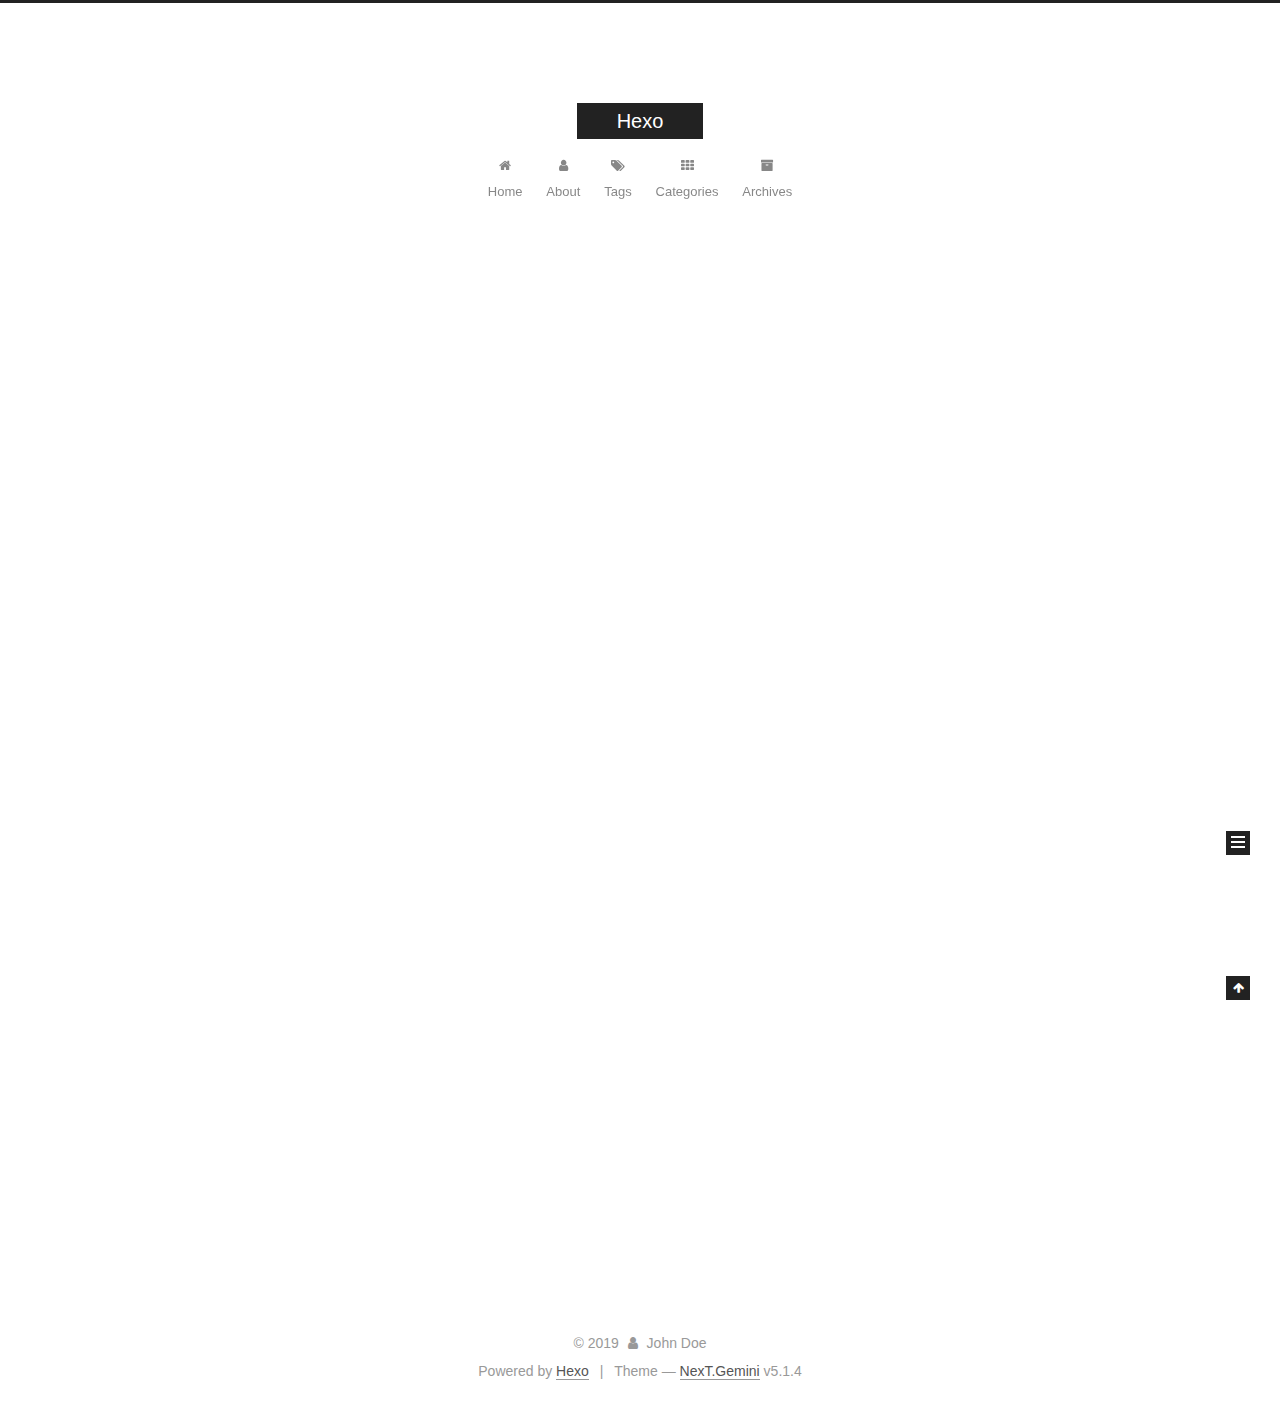
==== commit f6e595d7: "Site updated: 2019-08-05 23:21:23" ====
--- a/index.html
+++ b/index.html
@@ -5,7 +5,7 @@
   
 
 
-<html class="theme-next muse use-motion" lang>
+<html class="theme-next gemini use-motion" lang>
 <head><meta name="generator" content="Hexo 3.9.0">
   <meta charset="UTF-8">
 <meta http-equiv="X-UA-Compatible" content="IE=edge">
@@ -93,7 +93,7 @@
   var NexT = window.NexT || {};
   var CONFIG = {
     root: '/',
-    scheme: 'Muse',
+    scheme: 'Gemini',
     version: '5.1.4',
     sidebar: {"position":"left","display":"post","offset":12,"b2t":false,"scrollpercent":false,"onmobile":false},
     fancybox: true,
@@ -483,7 +483,7 @@
 
 
 
-  <div class="theme-info">Theme &mdash; <a class="theme-link" target="_blank" href="https://github.com/iissnan/hexo-theme-next">NexT.Muse</a> v5.1.4</div>
+  <div class="theme-info">Theme &mdash; <a class="theme-link" target="_blank" href="https://github.com/iissnan/hexo-theme-next">NexT.Gemini</a> v5.1.4</div>
 
 
 
@@ -583,6 +583,13 @@
   
   
 
+
+  <script type="text/javascript" src="/js/src/affix.js?v=5.1.4"></script>
+
+  <script type="text/javascript" src="/js/src/schemes/pisces.js?v=5.1.4"></script>
+
+
+
   
 
   
--- a/css/main.css
+++ b/css/main.css
@@ -1822,7 +1822,7 @@
   width: 4px;
   height: 4px;
   border-radius: 50%;
-  background: #ffffb6;
+  background: #ff6a40;
 }
 .links-of-blogroll {
   font-size: 13px;
